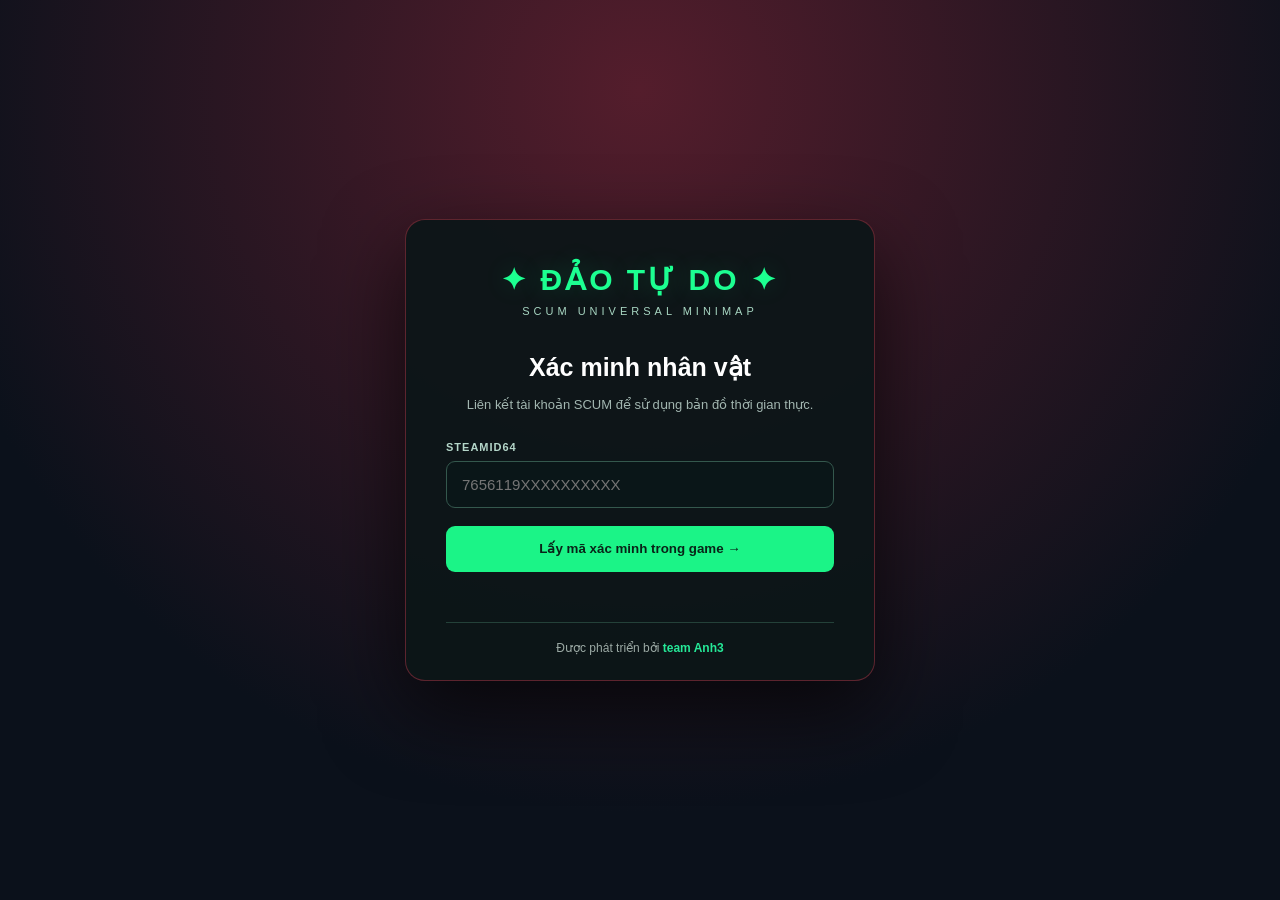
==== src/index.html @ c6894d57 "feat: initial DAO TU DO MiniMap V3" ====
<!DOCTYPE html>
<html lang="de">
<head>
  <meta charset="UTF-8">
  <meta name="viewport" content="width=device-width, initial-scale=1.0">
  <meta http-equiv="Cache-Control" content="no-store">
  <title>Đảo Tự Do — SCUM MiniMap</title>
  <link rel="icon" type="image/png" href="[data-uri]">
  <link rel="stylesheet" href="lib/leaflet.css">
  <link rel="stylesheet" href="lib/MarkerCluster.css">
  <link rel="stylesheet" href="lib/MarkerCluster.Default.css">
  <link rel="stylesheet" href="style.css">
  <link rel="stylesheet" href="dao-auth.css">
  <link rel="stylesheet" href="dao-v2.css">
  <link rel="stylesheet" href="td-dashboard.css">
<link rel="stylesheet" href="v3.css">
</head>
<body>
  <div id="daoAuth" class="dao-auth">
    <div class="dao-auth-card">
      <div class="dao-emblem">✦ ĐẢO TỰ DO ✦</div>
      <div class="dao-subtitle">SCUM UNIVERSAL MINIMAP</div>
      <h1>Xác minh nhân vật</h1>
      <p class="dao-description">Liên kết tài khoản SCUM để sử dụng bản đồ thời gian thực.</p>
      <form id="daoRequestForm">
        <label for="daoSteamId">STEAMID64</label>
        <input id="daoSteamId" inputmode="numeric" maxlength="17" autocomplete="off" placeholder="7656119XXXXXXXXXX" required>
        <button id="daoRequestBtn" type="submit">Lấy mã xác minh trong game →</button>
      </form>
      <form id="daoVerifyForm" hidden>
        <div class="dao-hud-hint">Mã 6 số đã được gửi lên HUD trong SCUM. Mã có hiệu lực 5 phút.</div>
        <label for="daoCode">MÃ XÁC MINH</label>
        <input id="daoCode" inputmode="numeric" maxlength="6" pattern="[0-9]{6}" autocomplete="one-time-code" placeholder="••••••" required>
        <button id="daoVerifyBtn" type="submit">Xác minh & mở MiniMap →</button>
        <button type="button" id="daoBackBtn" class="dao-secondary">Quay lại</button>
      </form>
      <p id="daoAuthMessage" class="dao-message" role="status" aria-live="polite"></p>
      <div class="dao-credit">Được phát triển bởi <strong>team Anh3</strong></div>
    </div>
  </div>
  <div id="sidebar">
    <div class="td-brand"><div class="td-brand-mark">◈</div><div><strong>ĐẢO TỰ DO</strong><small>SCUM COMMUNITY</small></div></div>
    <nav class="td-navigation" aria-label="Điều hướng chính">
      <button data-td-page="home">⌂ <span>Trang chủ</span></button>
      <button data-td-page="server">▤ <span>Thông tin server</span></button>
      <button data-td-page="minimap" class="active">▣ <span>MiniMap</span></button>
      <button data-td-page="waypoint">♧ <span>Waypoint</span></button>
      <button data-td-page="guide">▤ <span>Cẩm nang SCUM</span></button>
      <button data-td-page="settings">⚙ <span>Cài đặt chung</span></button>
    </nav>
    <div class="td-sidebar-spacer"></div>
    <button class="td-legacy-toggle" id="tdLegacyToggle">☷ Công cụ bản đồ nâng cao</button>
    <div id="tdLegacyControls">
    <div class="sidebar-title">
      <span class="brand">ĐẢO TỰ DO</span>
      <span id="versionBadge" class="version-badge">v0.7.8</span>
      <a id="updateLink" class="update-link" href="#" style="display:none" data-i18n="update.available">Update verfügbar</a>
    </div>

    <div class="status-row">
      <div id="status" data-i18n="status.ready">Bereit</div>
      <button id="toggleCoordsBtn" class="icon-btn active" title="X/Y Koordinaten anzeigen/ausblenden">XY</button>
    </div>
    <div class="scum-status-row">
      <div id="scumStatus" class="scum-status running">SCUM läuft</div>
      <button id="scumWindowPickerBtn" class="icon-btn" title="SCUM-Fenster manuell wählen (Debug)"><svg viewBox="0 0 24 24" width="12" height="12" fill="none" stroke="currentColor" stroke-width="2" stroke-linecap="round" stroke-linejoin="round"><rect x="3" y="3" width="18" height="18" rx="2" ry="2"/><line x1="3" y1="9" x2="21" y2="9"/></svg></button>
    </div>
    <div id="toast" class="toast"></div>

    <div class="section">
      <div class="section-header collapsible" id="livemapSectionHeader">
        <h3><svg class="collapse-chevron" viewBox="0 0 24 24" width="12" height="12" fill="none" stroke="currentColor" stroke-width="2" stroke-linecap="round" stroke-linejoin="round"><polyline points="6 9 12 15 18 9"/></svg><span class="section-title-icon"><svg viewBox="0 0 24 24" width="13" height="13" fill="none" stroke="currentColor" stroke-width="2" stroke-linecap="round" stroke-linejoin="round"><rect x="2" y="3" width="20" height="14" rx="2" ry="2"/><line x1="8" y1="21" x2="16" y2="21"/><line x1="12" y1="17" x2="12" y2="21"/></svg></span> <span data-i18n="sidebar.livemap">Live-Map / Overlay</span></h3>
      </div>
      <div id="livemapSectionBody">
      <div class="button-row">
        <button id="toggleLiveTracking" style="width:100%" data-i18n="live_tracking.start">Live-Tracking starten</button>
        <div id="trackingPauseState" class="tracking-state is-idle">Gestoppt · F8 startet</div>
      </div>
      <div class="button-row">
        <button id="openOverlay" data-i18n="overlay.open" data-i18n-title="overlay.open" title="Overlay öffnen">Overlay öffnen</button>
      </div>
      <div style="height:6px"></div>
      <div class="button-row overlay-actions">
        <button id="lockOverlay" class="unlocked" data-i18n-title="overlay.lock" title="Overlay sperren / Klick-durch"><svg viewBox="0 0 24 24" width="16" height="16" fill="none" stroke="currentColor" stroke-width="2" stroke-linecap="round" stroke-linejoin="round"><rect x="3" y="11" width="18" height="11" rx="2" ry="2"/><path d="M7 11V7a5 5 0 0 1 9.9-1"/></svg></button>
        <button id="closeOverlay" data-i18n-title="overlay.close" title="Overlay schließen"><svg viewBox="0 0 24 24" width="14" height="14" fill="none" stroke="currentColor" stroke-width="2" stroke-linecap="round" stroke-linejoin="round"><line x1="18" y1="6" x2="6" y2="18"/><line x1="6" y1="6" x2="18" y2="18"/></svg></button>
        <button id="resetOverlayPosition" data-i18n-title="overlay.reset_position" title="Overlay-Position zurücksetzen"><svg viewBox="0 0 24 24" width="14" height="14" fill="none" stroke="currentColor" stroke-width="2" stroke-linecap="round" stroke-linejoin="round"><polyline points="1 4 1 10 7 10"/><path d="M3.51 15a9 9 0 1 0 2.13-9.36L1 10"/></svg></button>
      </div>
      <div style="height:6px"></div>
      <label class="url-label" data-i18n="livemap.url_label">URL für OBS/Browser:</label>
      <div class="url-row">
        <input id="livemapUrl" type="text" value="" readonly>
        <button id="copyLivemapUrl" data-i18n-title="livemap.copy_url" title="URL kopieren"><svg viewBox="0 0 24 24" width="14" height="14" fill="none" stroke="currentColor" stroke-width="2" stroke-linecap="round" stroke-linejoin="round"><rect x="9" y="9" width="13" height="13" rx="2" ry="2"/><path d="M5 15H4a2 2 0 0 1-2-2V4a2 2 0 0 1 2-2h9a2 2 0 0 1 2 2v1"/></svg></button>
      </div>
      <div style="height:6px"></div>
      <div class="button-row">
        <button id="downloadHiresBtn" data-i18n-title="map.hires_tiles_title" title="Hochauflösende Karten-Tiles herunterladen"><svg id="hiresBtnIcon" viewBox="0 0 24 24" width="14" height="14" fill="none" stroke="currentColor" stroke-width="2" stroke-linecap="round" stroke-linejoin="round"><path d="M21 15v4a2 2 0 0 1-2 2H5a2 2 0 0 1-2-2v-4"/><polyline points="7 10 12 15 17 10"/><line x1="12" y1="15" x2="12" y2="3"/></svg> <span id="hiresBtnText" data-i18n="map.hires_tiles">Hi-Res Tiles</span></button>
      </div>
      <div id="hiresStatus" style="font-size:11px;color:#888;margin-top:4px"></div>
      <div id="hiresProgressBar" class="progress-bar" style="display:none">
        <div id="hiresProgressFill" class="progress-fill"></div>
      </div>
      </div>
    </div>

    <div class="section">
      <div class="section-header collapsible" id="routesSectionHeader">
        <h3><svg class="collapse-chevron" viewBox="0 0 24 24" width="12" height="12" fill="none" stroke="currentColor" stroke-width="2" stroke-linecap="round" stroke-linejoin="round"><polyline points="6 9 12 15 18 9"/></svg><span class="section-title-icon"><svg viewBox="0 0 24 24" width="13" height="13" fill="none" stroke="currentColor" stroke-width="2" stroke-linecap="round" stroke-linejoin="round"><circle cx="6" cy="19" r="3"/><circle cx="18" cy="5" r="3"/><path d="M9 19c6 0 3-14 9-14"/></svg></span> <span data-i18n="sidebar.routes">Routen</span></h3>
      </div>
      <div id="routesSectionBody">
        <div class="poi-add-buttons">
          <button id="addRouteBtn" data-i18n="routes.new" data-i18n-title="routes.new" title="Neue Route"><svg viewBox="0 0 24 24" width="14" height="14" fill="none" stroke="currentColor" stroke-width="2" stroke-linecap="round" stroke-linejoin="round"><line x1="12" y1="5" x2="12" y2="19"/><line x1="5" y1="12" x2="19" y2="12"/></svg> <span data-i18n="routes.new">Neue Route</span></button>
        </div>
        <div id="routeList"></div>
      </div>
    </div>

    <div class="section">
      <div class="section-header collapsible" id="poisSectionHeader">
        <h3><svg class="collapse-chevron" viewBox="0 0 24 24" width="12" height="12" fill="none" stroke="currentColor" stroke-width="2" stroke-linecap="round" stroke-linejoin="round"><polyline points="6 9 12 15 18 9"/></svg><span class="section-title-icon"><svg viewBox="0 0 24 24" width="13" height="13" fill="none" stroke="currentColor" stroke-width="2" stroke-linecap="round" stroke-linejoin="round"><path d="M21 10c0 7-9 13-9 13s-9-6-9-13a9 9 0 1 1 18 0z"/><circle cx="12" cy="10" r="3"/></svg></span> <span data-i18n="sidebar.pois">POIs</span></h3>
      </div>
      <div id="poisSectionBody">
      <div class="poi-filter-row">
        <input id="poiSearchInput" type="search" autocomplete="off" data-i18n-placeholder="poi.search_placeholder" placeholder="Name oder Kategorie suchen" title="POIs nach Name oder Kategorie filtern">
        <select id="poiCategoryFilter"><option value="" data-i18n="poi.all_categories">Alle Kategorien</option></select>
      </div>
      <div class="poi-add-buttons">
        <button id="addPoiFromLocation" data-i18n-title="poi.from_location_title" title="Aktuelle Position als POI"><svg viewBox="0 0 24 24" width="14" height="14" fill="none" stroke="currentColor" stroke-width="2" stroke-linecap="round" stroke-linejoin="round"><circle cx="12" cy="12" r="3"/><line x1="12" y1="2" x2="12" y2="6"/><line x1="12" y1="18" x2="12" y2="22"/><line x1="2" y1="12" x2="6" y2="12"/><line x1="18" y1="12" x2="22" y2="12"/></svg> <span data-i18n="poi.from_location">Position</span></button>
        <button id="addPoiFromClipboard" data-i18n-title="poi.import_title" title="POI aus Zwischenablage importieren"><svg viewBox="0 0 24 24" width="14" height="14" fill="none" stroke="currentColor" stroke-width="2" stroke-linecap="round" stroke-linejoin="round"><rect x="9" y="9" width="13" height="13" rx="2" ry="2"/><path d="M5 15H4a2 2 0 0 1-2-2V4a2 2 0 0 1 2-2h9a2 2 0 0 1 2 2v1"/></svg> <span data-i18n="poi.import">Import</span></button>
      </div>
      <p class="hint" data-i18n="poi.right_click_hint">Oder Rechtsklick auf die Karte.</p>
      <div id="poiList"></div>
      </div>
    </div>
    </div>
  </div>

  <div id="mapShell">
    <main id="tdDashboard" class="td-dashboard">
      <header class="td-header"><div class="td-header-title"><div class="td-shield">◈</div><div><div class="td-kicker">SCUM · MINIMAP</div><h1 id="tdPageTitle">Cấu hình MiniMap</h1><p>Bản đồ sinh tồn theo thời gian thực · Định vị · Waypoint · POI</p></div></div><div class="td-server"><span class="td-online">●</span> Server Đảo Tự Do <small>Đã kết nối Launcher</small></div></header>
      <div class="td-workspace" id="tdMinimapPage">
        <section class="td-primary">
          <div class="td-tabs"><button data-td-tab="display" class="active">▣ Hiển thị</button><button data-td-tab="features">⚙ Tính năng</button><button data-td-tab="pois">♧ Địa điểm (POI)</button><button data-td-tab="advanced">⚙ Nâng cao</button></div>
          <div class="td-tab-content" data-td-panel="display">
            <div class="td-card"><div class="td-card-head"><div><h2>▣ Tổng quan</h2><p>Bật MiniMap và tùy chỉnh cách hiển thị trong game.</p></div><label class="td-switch"><input id="tdEnabled" type="checkbox" checked><span></span><b>Bật MiniMap</b></label></div>
              <div class="td-sliders"><label>Kích thước <output id="tdSizeValue">260 px</output><input id="tdSize" type="range" min="200" max="600" step="10" value="260"></label><label>Độ trong suốt <output id="tdOpacityValue">92%</output><input id="tdOpacity" type="range" min="20" max="100" value="92"></label><label>Bán kính nhìn <output id="tdRadiusValue">600 m</output><input id="tdRadius" type="range" min="100" max="2000" step="50" value="600"></label></div>
            </div>
            <div class="td-card"><div class="td-card-head"><div><h2>◇ Hình dạng & hiển thị</h2><p>Tùy chỉnh giao diện phù hợp phong cách chơi.</p></div></div><div class="td-shapes"><button data-td-shape="circle" class="active"><i class="td-shape-circle"></i>Hình tròn</button><button data-td-shape="square"><i class="td-shape-square"></i>Hình vuông</button><button data-td-shape="rounded"><i class="td-shape-rounded"></i>Bo góc</button></div></div>
            <div class="td-card"><div class="td-card-head"><div><h2>♧ Hành vi trong game</h2><p>Tối ưu trải nghiệm, không cản trở thao tác.</p></div></div><div class="td-toggle-grid"><label><input id="tdClickThrough" type="checkbox" checked><span>Cho chuột xuyên qua MiniMap<small>Không chặn chuột khi chơi game</small></span></label><label><input id="tdRotate" type="checkbox"><span>Xoay theo hướng nhìn<small>Sử dụng yaw từ API SCUM</small></span></label><label><input id="tdAutoHide" type="checkbox" disabled><span>Tự ẩn khi mở kho đồ<small>Cần tín hiệu trạng thái UI từ SCUM</small></span></label><label><input id="tdGrid" type="checkbox" checked><span>Hiện lưới sector<small>Hiển thị khu vực bản đồ</small></span></label><label><input id="tdAlwaysTop" type="checkbox" checked disabled><span>Ghim trên cùng<small>Được bật ở cửa sổ overlay</small></span></label><label><input id="tdQuickInfo" type="checkbox" checked><span>Thông tin nhanh<small>Tọa độ và trạng thái vị trí</small></span></label></div></div>
          </div>
          <div class="td-tab-content" data-td-panel="features" hidden><div class="td-card"><h2>Tính năng khi chơi</h2><p>Chế độ an toàn mặc định là chuột đi xuyên qua MiniMap. Chọn “Cho phép kéo” để di chuyển overlay, sau đó khóa lại.</p><div class="td-action-row"><button id="tdUnlock">Cho phép kéo MiniMap</button><button id="tdLock" class="td-accent">Khóa chuột xuyên qua</button></div><p class="td-muted">Tự ẩn khi mở kho đồ chưa thể bật chính xác nếu game không cung cấp trạng thái menu. Dùng nút Ẩn/Hiện thủ công.</p><button id="tdToggleOverlay">Ẩn / Hiện overlay</button></div></div>
          <div class="td-tab-content" data-td-panel="pois" hidden><div class="td-card"><h2>Địa điểm & POI</h2><p>Dùng các nhóm POI đã có trong bản đồ gốc. Chọn “Mở bản đồ lớn” để lọc và đặt waypoint trên bản đồ.</p><button class="td-accent" data-td-action="map">Mở bản đồ & POI</button><p class="td-muted">Chưa nhập danh sách tên địa điểm mới: không tạo POI giả.</p></div></div>
          <div class="td-tab-content" data-td-panel="advanced" hidden><div class="td-card"><h2>Cấu hình nâng cao</h2><p>Điều chỉnh các thiết lập kỹ thuật của Launcher hiện có.</p><div class="td-action-row"><button id="tdOriginalSettings">Mở cài đặt gốc</button><button id="tdResetOverlay">Đặt lại vị trí overlay</button><button data-td-action="map">Mở bản đồ lớn</button></div><p class="td-muted">F8/F9/M trong bản thiết kế là gợi ý, không tự nhận là phím nóng đang hoạt động. Hãy thiết lập trong phần cài đặt gốc.</p></div></div>
        </section>
        <aside class="td-aside"><div class="td-card td-preview-card"><div class="td-preview" id="tdPreview"><div class="td-compass"><span>N</span><span>E</span><span>S</span><span>W</span><b id="tdPreviewArrow">➤</b></div></div><div class="td-preview-label">Xem trước MiniMap · ảnh nền SCUM</div></div><div class="td-card"><h2>⌨ Điều khiển nhanh</h2><div class="td-shortcut"><span>Mở bản đồ lớn</span><button data-td-action="map">Mở</button></div><div class="td-shortcut"><span>Bật MiniMap</span><button id="tdAsideOpen">Bật</button></div><div class="td-shortcut"><span>Khóa / mở khóa chuột</span><button id="tdAsideLock">Khóa</button></div><div class="td-shortcut"><span>Chỉnh phím nóng</span><button id="tdAsideSettings">Cài đặt</button></div></div><div class="td-action-row td-bottom-actions"><button class="td-accent" data-td-action="map">▣ Mở bản đồ lớn</button><button id="tdAsideWaypoint">♧ Waypoint</button></div></aside>
      </div>
      <section class="td-alt-page" id="tdAltPage" hidden><div class="td-card"><h2 id="tdAltHeading">Bản đồ</h2><p id="tdAltDescription"></p><button class="td-accent" data-td-action="map">Mở bản đồ lớn</button><button data-td-page="minimap">Quay lại MiniMap</button></div></section>
      <footer class="td-footer">ĐẢO TỰ DO · Phát triển bởi team Anh3 <span id="tdFeedback" role="status"></span></footer>
    </main>
    <div class="dao-topbar">
      <div><div class="dao-eyebrow">SCUM • MINIMAP / TACTICAL NAVIGATION</div><h1>Bản đồ & MiniMap</h1><p>Định vị thời gian thực · Waypoint · POI · Điều hướng</p></div>
      <div class="dao-top-actions"><span class="dao-live"><span class="dao-dot"></span> ĐẢO TỰ DO</span><button id="daoOpenSettings" type="button">⚙ Cấu hình</button><button id="daoOpenOverlay" type="button">◉ Mở MiniMap</button></div>
    </div>
    <div id="map"></div>
    <div id="mapControls">
      <button id="mapZoomOut" data-i18n-title="map.zoom.out" title="Herauszoomen"><svg viewBox="0 0 24 24" width="14" height="14" fill="none" stroke="currentColor" stroke-width="2" stroke-linecap="round" stroke-linejoin="round"><line x1="5" y1="12" x2="19" y2="12"/></svg></button>
      <span id="mapZoomLabel">100%</span>
      <button id="mapZoomIn" data-i18n-title="map.zoom.in" title="Hineinzoomen">+</button>
      <button id="mapFollowBtn" data-i18n-title="map.follow" title="Aktueller Position folgen"><svg viewBox="0 0 24 24" width="14" height="14" fill="none" stroke="currentColor" stroke-width="2" stroke-linecap="round" stroke-linejoin="round"><circle cx="12" cy="12" r="3"/><circle cx="12" cy="12" r="7" stroke-dasharray="2,3"/></svg></button>
      <button id="mapCenterBtn" data-i18n-title="map.center" title="Auf aktuelle Position zentrieren"><svg viewBox="0 0 24 24" width="14" height="14" fill="none" stroke="currentColor" stroke-width="2" stroke-linecap="round" stroke-linejoin="round"><circle cx="12" cy="12" r="3"/><line x1="12" y1="2" x2="12" y2="6"/><line x1="12" y1="18" x2="12" y2="22"/><line x1="2" y1="12" x2="6" y2="12"/><line x1="18" y1="12" x2="22" y2="12"/></svg></button>
      <button id="mapFitBtn" data-i18n-title="map.fit" title="Gesamte Karte anzeigen"><svg viewBox="0 0 24 24" width="14" height="14" fill="none" stroke="currentColor" stroke-width="2" stroke-linecap="round" stroke-linejoin="round"><polyline points="4 14 4 20 10 20"/><polyline points="20 10 20 4 14 4"/><line x1="14" y1="10" x2="21" y2="3"/><line x1="3" y1="21" x2="10" y2="14"/></svg></button>
      <button id="mapClusterToggle" data-i18n-title="map.cluster" title="POI-Clustering an/aus"><svg viewBox="0 0 24 24" width="14" height="14" fill="none" stroke="currentColor" stroke-width="2" stroke-linecap="round" stroke-linejoin="round"><circle cx="12" cy="12" r="3"/><circle cx="5" cy="5" r="2"/><circle cx="19" cy="5" r="2"/><circle cx="5" cy="19" r="2"/><circle cx="19" cy="19" r="2"/></svg></button>
      <button id="mapMeasureBtn" data-i18n-title="map.measure" title="Messmodus an/aus">M</button>
      <button id="mapNavBtn" data-i18n-title="map.navigation" title="Navigation an/aus">N</button>
      <button id="mapRouteBtn" data-i18n-title="map.route_mode" title="Routenmodus an/aus">R</button>
    </div>

    <div id="navPanel" class="nav-panel">
      <h3 data-i18n="nav.title">Navigation</h3>
      <div class="nav-mode-tabs">
        <button id="navModeRoute" class="active" data-i18n="nav.tab.route">Route</button>
        <button id="navModeNav" data-i18n="nav.tab.navigation">Navigation</button>
      </div>
      <div class="nav-row" id="navStartRow"><label data-i18n="nav.start">Start</label><span id="navStart">– Rechtsklick setzen</span></div>
      <div class="nav-row"><label data-i18n="nav.end">Ziel</label><span id="navEnd">– Rechtsklick setzen</span></div>
      <div class="nav-btns">
        <button id="navCalcBtn" class="primary" data-i18n="nav.calculate">Route berechnen</button>
        <button id="navClearBtn" class="danger" data-i18n="nav.clear">Löschen</button>
      </div>
      <div class="nav-btns" style="margin-top:4px">
        <button id="navFollowBtn" class="follow-btn" style="grid-column:1/3" data-i18n="nav.follow">Follow: Spieler-Tracking</button>
      </div>
      <div class="nav-info" id="navInfo"></div>
      <div class="nav-progress" id="navProgress"></div>
    </div>

    <button id="settingsToggle" class="settings-toggle" data-i18n-title="settings.title" title="Einstellungen"><svg viewBox="0 0 24 24" width="16" height="16" fill="none" stroke="currentColor" stroke-width="2" stroke-linecap="round" stroke-linejoin="round"><circle cx="12" cy="12" r="3"></circle><path d="M19.4 15a1.65 1.65 0 0 0 .33 1.82l.06.06a2 2 0 0 1 0 2.83 2 2 0 0 1-2.83 0l-.06-.06a1.65 1.65 0 0 0-1.82-.33 1.65 1.65 0 0 0-1 1.51V21a2 2 0 0 1-2 2 2 2 0 0 1-2-2v-.09A1.65 1.65 0 0 0 9 19.4a1.65 1.65 0 0 0-1.82.33l-.06.06a2 2 0 0 1-2.83 0 2 2 0 0 1 0-2.83l.06-.06a1.65 1.65 0 0 0 .33-1.82 1.65 1.65 0 0 0-1.51-1H3a2 2 0 0 1-2-2 2 2 0 0 1 2-2h.09A1.65 1.65 0 0 0 4.6 9a1.65 1.65 0 0 0-.33-1.82l-.06-.06a2 2 0 0 1 0-2.83 2 2 0 0 1 2.83 0l.06.06a1.65 1.65 0 0 0 1.82.33H9a1.65 1.65 0 0 0 1-1.51V3a2 2 0 0 1 2-2 2 2 0 0 1 2 2v.09a1.65 1.65 0 0 0 1 1.51 1.65 1.65 0 0 0 1.82-.33l.06-.06a2 2 0 0 1 2.83 0 2 2 0 0 1 0 2.83l-.06.06a1.65 1.65 0 0 0-.33 1.82V9a1.65 1.65 0 0 0 1.51 1H21a2 2 0 0 1 2 2 2 2 0 0 1-2 2h-.09a1.65 1.65 0 0 0-1.51 1z"></path></svg></button>

    <div id="settingsPanel" class="settings-panel">
      <div class="settings-header">
        <h3 data-i18n="settings.title">Einstellungen</h3>
        <button id="settingsClose" class="icon-btn" data-i18n-title="settings.close" title="Schließen">X</button>
      </div>
      <div class="settings-body">
        <div class="settings-section">
          <h4 data-i18n="settings.section.tracking">Tracking</h4>
          <label class="settings-label" data-i18n-title="settings.tracking_interval">
            <span data-i18n="settings.tracking_interval">Update-Intervall (Sekunden)</span>
            <input id="settingsTrackingInterval" type="number" min="1" max="300" value="10">
          </label>
          <label class="settings-label check"><input id="settingsAutoStartTracking" type="checkbox"> <span data-i18n="settings.auto_start_tracking">Live-Tracking beim Start automatisch starten</span></label>
        </div>
        <div class="settings-section">
          <h4 data-i18n="settings.section.overlay">Overlay</h4>
          <label class="settings-label check"><input id="settingsAutoOpenOverlay" type="checkbox"> <span data-i18n="settings.auto_open_overlay">Overlay beim Start automatisch öffnen</span></label>
          <label class="settings-label check"><input id="settingsAutoLockOverlay" type="checkbox"> <span data-i18n="settings.auto_lock_overlay">Overlay automatisch sperren (Klick-durch)</span></label>
        </div>
        <div class="settings-section">
          <h4 data-i18n="settings.section.navigation">Navigation</h4>
          <label class="settings-label" data-i18n-title="settings.route_color">
            <span data-i18n="settings.route_color">Routen-Farbe</span>
            <div class="color-input-row">
              <input id="settingsNavRouteColor" type="color" value="#00ffcc" data-default="#00ffcc" style="flex:1; height:32px; background:#222; border:1px solid #444; border-radius:4px; cursor:pointer;">
              <button id="settingsResetNavRouteColor" type="button" class="reset-color-btn" data-i18n-title="settings.reset_color" title="Zurücksetzen">↺</button>
            </div>
          </label>
        </div>
        <div class="settings-section">
          <h4 data-i18n="settings.section.poi">Auto-POI</h4>
          <p class="settings-hint" data-i18n="settings.auto_poi_hint">Der Auto-POI-Hotkey macht automatisch einen Screenshot, setzt einen POI an deiner aktuellen Position und speichert ihn. Hier legst du Kategorie, Namenspräfix und Farbe fest.</p>
          <div class="settings-row">
            <label class="settings-label" data-i18n="settings.poi_hotkey">POI-Hotkey</label>
            <div class="hotkey-input-row">
              <input id="settingsPoiHotkey" type="text" readonly value="F9">
              <button id="settingsRecordPoiHotkey" type="button" data-i18n="settings.record_hotkey">Aufzeichnen</button>
            </div>
          </div>
          <label class="settings-label check"><input id="settingsAutoPoiUseSector" type="checkbox" checked> <span data-i18n="settings.auto_poi_use_sector">Sektorkategorie verwenden</span></label>
          <label class="settings-label" data-i18n-title="settings.auto_poi_category">
            <span data-i18n="settings.auto_poi_category">Eigene Kategorie</span>
            <input id="settingsAutoPoiCategory" type="text" data-i18n-placeholder="settings.auto_poi_category_placeholder" placeholder="z. B. Auto-POI" style="width:100%; margin-top:6px;">
          </label>
          <label class="settings-label" data-i18n-title="settings.auto_poi_prefix">
            <span data-i18n="settings.auto_poi_prefix">Namenspräfix</span>
            <input id="settingsAutoPoiPrefix" type="text" value="POI" style="width:100%; margin-top:6px;">
          </label>
          <label class="settings-label" data-i18n-title="settings.auto_poi_color">
            <span data-i18n="settings.auto_poi_color">Auto-POI-Farbe</span>
            <div class="color-input-row">
              <input id="settingsAutoPoiColor" type="color" value="#ff8800" data-default="#ff8800" style="flex:1; height:32px; background:#222; border:1px solid #444; border-radius:4px; cursor:pointer;">
              <button id="settingsResetAutoPoiColor" type="button" class="reset-color-btn" data-i18n-title="settings.reset_color" title="Zurücksetzen">↺</button>
            </div>
          </label>
        </div>
        <div class="settings-section">
          <h4 data-i18n="settings.section.hotkeys">Hotkeys</h4>
          <div class="settings-row">
            <label class="settings-label" data-i18n="settings.pause_hotkey">Pause-Hotkey</label>
            <div class="hotkey-input-row">
              <input id="settingsPauseHotkey" type="text" readonly value="F8">
              <button id="settingsRecordPauseHotkey" type="button" data-i18n="settings.record_hotkey">Aufzeichnen</button>
            </div>
            <p class="settings-hint" data-i18n="settings.pause_hotkey_hint">Pausiert und setzt das Live-Tracking fort. Während der Pause geht kein Strg+C an SCUM, die Route bleibt erhalten. Standard: F8.</p>
          </div>
          <div class="settings-row">
            <label class="settings-label" data-i18n="settings.bigmap_hotkey">Bigmap-Hotkey</label>
            <div class="hotkey-input-row">
              <input id="settingsBigmapHotkey" type="text" readonly value="AltGr+M">
              <button id="settingsRecordBigmapHotkey" type="button" data-i18n="settings.record_hotkey">Aufzeichnen</button>
            </div>
          </div>
        </div>
        <div class="settings-section">
          <h4 data-i18n="settings.section.language">Sprache</h4>
          <label class="settings-label" data-i18n-title="settings.language">
            <span data-i18n="settings.language">Anzeigesprache</span>
            <select id="settingsLanguage" style="width:100%; margin-top:6px; padding:6px; background:#222; border:1px solid #444; border-radius:4px; color:#e2e2e2;">
            </select>
          </label>
          <button id="languagePacksBtn" type="button" style="width:100%; margin-top:8px" data-i18n="language_packs.manage">Weitere Sprachpakete</button>
        </div>
        <div class="settings-section">
          <h4 data-i18n="settings.section.backup">Backup</h4>
          <p class="settings-hint" data-i18n="settings.backup_hint">Routen, POIs und Einstellungen jeweils einzeln als Datei sichern oder aus einer Backup-Datei wiederherstellen. Zusätzlich legt die App beim Start und spätestens alle 10 Minuten nach Änderungen automatisch eine Kopie von scum_walker_data.json an und behält die letzten 5 Stände.</p>
          <div class="settings-row backup-row-pois">
            <div class="backup-line">
              <span class="backup-label" data-i18n="settings.backup.routes">Routen</span>
              <select id="backupRouteSelect" data-i18n-title="settings.backup.select_route" title="Route für den Export wählen"><option value="" data-i18n="settings.backup.all_routes">Alle Routen</option></select>
            </div>
            <div class="backup-line">
              <span class="backup-label"></span>
              <div class="backup-buttons">
                <button id="backupExportRoutes" type="button" data-i18n="settings.backup.export" data-i18n-title="settings.backup.export_routes" title="Routen exportieren">Exportieren</button>
                <button id="backupImportRoutes" type="button" data-i18n="settings.backup.import" data-i18n-title="settings.backup.import_routes" title="Routen importieren">Importieren</button>
              </div>
            </div>
          </div>
          <div class="settings-row backup-row-pois">
            <div class="backup-line">
              <span class="backup-label" data-i18n="settings.backup.pois">POIs</span>
              <select id="backupPoiCategorySelect" data-i18n-title="settings.backup.select_category" title="Kategorie für den Export wählen"><option value="" data-i18n="settings.backup.all_categories">Alle Kategorien</option></select>
            </div>
            <div class="backup-line">
              <span class="backup-label"></span>
              <label class="backup-checkbox" data-i18n-title="settings.backup.with_images_title" title="POI-Screenshots mit exportieren (ZIP-Datei)">
                <input type="checkbox" id="backupPoiIncludeImages">
                <span data-i18n="settings.backup.with_images">mit Bildern</span>
              </label>
            </div>
            <div class="backup-line">
              <span class="backup-label"></span>
              <div class="backup-buttons">
                <button id="backupExportPois" type="button" data-i18n="settings.backup.export" data-i18n-title="settings.backup.export_pois" title="POIs (ggf. nur gewählte Kategorie) exportieren">Exportieren</button>
                <button id="backupImportPois" type="button" data-i18n="settings.backup.import" data-i18n-title="settings.backup.import_pois" title="POIs importieren (JSON oder ZIP)">Importieren</button>
              </div>
            </div>
          </div>
          <div class="settings-row backup-row">
            <span class="backup-label" data-i18n="settings.backup.settings">Einstellungen</span>
            <div class="backup-buttons">
              <button id="backupExportSettings" type="button" data-i18n="settings.backup.export" data-i18n-title="settings.backup.export_settings" title="Einstellungen exportieren">Exportieren</button>
              <button id="backupImportSettings" type="button" data-i18n="settings.backup.import" data-i18n-title="settings.backup.import_settings" title="Einstellungen importieren">Importieren</button>
            </div>
          </div>
          <div class="settings-row backup-row-pois">
            <div class="backup-line">
              <span class="backup-label" data-i18n="settings.backup.app">App Backup</span>
              <label class="backup-checkbox" data-i18n-title="settings.backup.with_poi_images_title" title="POI-Screenshots mit ins Backup packen (größere Datei)">
                <input type="checkbox" id="backupAppIncludeImages">
                <span data-i18n="settings.backup.with_poi_images">mit POI-Bildern</span>
              </label>
            </div>
            <div class="backup-line">
              <span class="backup-label"></span>
              <div class="backup-buttons">
                <button id="backupExportApp" type="button" data-i18n="settings.backup.export" data-i18n-title="settings.backup.export_app" title="Komplettes App-Backup als ZIP exportieren">Exportieren</button>
                <button id="backupImportApp" type="button" data-i18n="settings.backup.import" data-i18n-title="settings.backup.import_app" title="App-Backup aus ZIP importieren (ersetzt alle Daten)">Importieren</button>
              </div>
            </div>
          </div>
          <div id="backupStatus" style="color:#888; font-size:12px; margin-top:6px;"></div>
        </div>
        <div class="settings-actions">
          <button id="settingsSave" class="primary" data-i18n="settings.save">Speichern</button>
          <span id="settingsSaveStatus" style="color:#888; font-size:12px; margin-left:8px;"></span>
        </div>
      </div>
    </div>

    <div id="languagePacksDialog" class="dialog">
      <div class="dialog-content language-packs-content">
        <div class="language-packs-header">
          <h3 data-i18n="language_packs.title">Sprachpakete</h3>
          <button id="languagePacksClose" class="language-packs-close" type="button" data-i18n-title="settings.close" title="Schließen"><svg viewBox="0 0 24 24" width="16" height="16" fill="none" stroke="currentColor" stroke-width="2" stroke-linecap="round"><line x1="5" y1="5" x2="19" y2="19"/><line x1="19" y1="5" x2="5" y2="19"/></svg></button>
        </div>
        <p class="language-packs-hint" data-i18n="language_packs.hint">Zusätzliche Sprachen herunterladen oder aktualisieren.</p>
        <div id="languagePacksList" class="language-packs-list"></div>
        <div id="languagePacksStatus" class="language-packs-status"></div>
      </div>
    </div>

    <div id="poiDialog" class="dialog">
      <div class="dialog-content">
        <h3 id="poiDialogTitle">POI hinzufügen</h3>
        <input type="text" id="poiLabel" data-i18n-placeholder="poi.name_placeholder" placeholder="Name" maxlength="64">
        <label for="poiCategorySelect" class="dialog-label" data-i18n="poi.category">Kategorie</label>
        <select id="poiCategorySelect"></select>
        <input type="text" id="poiCategoryInput" data-i18n-placeholder="poi.new_category_placeholder" placeholder="Neue Kategorie" style="display:none" maxlength="32">
        <div class="custom-color-row">
          <input type="color" id="poiColorPicker" value="#ff44d3">
        </div>
        <div id="poiColors" class="color-grid"></div>
        <div class="dialog-actions">
          <button id="poiCancel" data-i18n="poi.cancel">Abbrechen</button>
          <button id="poiSave" data-i18n="poi.save">Speichern</button>
        </div>
      </div>
    </div>
  </div>

  <div id="routeDialog" class="dialog">
    <div class="dialog-content">
      <h3>Neue Route</h3>
      <input type="text" id="routeNameInput" placeholder="Name der Route" maxlength="64">
      <div class="custom-color-row">
        <input type="color" id="routeColorPicker" value="#00ffcc">
      </div>
      <div id="routeColors" class="color-grid"></div>
      <div class="dialog-actions">
        <button id="routeCancel">Abbrechen</button>
        <button id="routeSave">Erstellen</button>
      </div>
    </div>
  </div>

  <div id="clipboardDialog" class="dialog">
    <div class="dialog-content">
      <h3>POI Import</h3>
      <p class="hint" style="margin-bottom:8px;">POI JSON, Marker-Array oder SCUM-Koordinaten einfügen:</p>
      <textarea id="clipboardInput" rows="6" placeholder='{"label":"Bunker","x":123456,"y":-789012,"color":"#ff44d3","category":"Bunker"}' style="width:100%;background:#1a1a1a;color:#ddd;border:1px solid #444;border-radius:4px;padding:8px;font-size:12px;font-family:monospace;resize:vertical;"></textarea>
      <div class="dialog-actions">
        <button id="clipboardPasteBtn" title="Inhalt aus Zwischenablage einfügen"><svg viewBox="0 0 24 24" width="14" height="14" fill="none" stroke="currentColor" stroke-width="2" stroke-linecap="round" stroke-linejoin="round"><rect x="9" y="9" width="13" height="13" rx="2" ry="2"/><path d="M5 15H4a2 2 0 0 1-2-2V4a2 2 0 0 1 2-2h9a2 2 0 0 1 2 2v1"/></svg> Einfügen</button>
        <button id="clipboardCancel">Abbrechen</button>
        <button id="clipboardParse">Importieren</button>
      </div>
    </div>
  </div>

  <div id="scumWindowPickerDialog" class="dialog">
    <div class="dialog-content">
      <h3>SCUM-Fenster manuell wählen</h3>
      <p class="hint" style="margin-bottom:8px;">Falls SCUM nicht automatisch erkannt wird, hier das richtige Fenster/Prozess auswählen.</p>
      <div id="scumWindowList" class="window-picker-list"></div>
      <div class="dialog-actions">
        <button id="scumWindowPickerAuto">Automatisch erkennen</button>
        <button id="scumWindowPickerClose">Schließen</button>
      </div>
    </div>
  </div>

  <div id="imageDialog" class="dialog">
    <div class="dialog-content image-dialog-content">
      <h3 id="imageDialogTitle">POI Bild</h3>
      <img id="imageDialogImg" alt="POI Bild">
      <div class="dialog-actions">
        <button id="imageDialogClose"><svg viewBox="0 0 24 24" width="14" height="14" fill="none" stroke="currentColor" stroke-width="2" stroke-linecap="round" stroke-linejoin="round"><line x1="18" y1="6" x2="6" y2="18"/><line x1="6" y1="6" x2="18" y2="18"/></svg></button>
      </div>
    </div>
  </div>

  <script src="lib/leaflet.js"></script>
  <script src="lib/leaflet.markercluster.js"></script>
  <script src="i18n/i18n.js?v=4"></script>
  <script src="navigation.js?v=1"></script>
  <script src="app.js?v=5"></script>
  <script src="dao-auth.js?v=1"></script>
  <script src="td-dashboard.js?v=1"></script>
<script src="v3.js?v=3"></script>
<script>
window.addEventListener('DOMContentLoaded', () => {
 document.getElementById('daoOpenSettings')?.addEventListener('click', () => document.getElementById('settingsToggle')?.click());
 document.getElementById('daoOpenOverlay')?.addEventListener('click', () => document.getElementById('openOverlay')?.click());
});
</script>
</body>
</html>
---- src/lib/leaflet.css ----
/* required styles */

.leaflet-pane,
.leaflet-tile,
.leaflet-marker-icon,
.leaflet-marker-shadow,
.leaflet-tile-container,
.leaflet-pane > svg,
.leaflet-pane > canvas,
.leaflet-zoom-box,
.leaflet-image-layer,
.leaflet-layer {
	position: absolute;
	left: 0;
	top: 0;
	}
.leaflet-container {
	overflow: hidden;
	}
.leaflet-tile,
.leaflet-marker-icon,
.leaflet-marker-shadow {
	-webkit-user-select: none;
	   -moz-user-select: none;
	        user-select: none;
	  -webkit-user-drag: none;
	}
/* Prevents IE11 from highlighting tiles in blue */
.leaflet-tile::selection {
	background: transparent;
}
/* Safari renders non-retina tile on retina better with this, but Chrome is worse */
.leaflet-safari .leaflet-tile {
	image-rendering: -webkit-optimize-contrast;
	}
/* hack that prevents hw layers "stretching" when loading new tiles */
.leaflet-safari .leaflet-tile-container {
	width: 1600px;
	height: 1600px;
	-webkit-transform-origin: 0 0;
	}
.leaflet-marker-icon,
.leaflet-marker-shadow {
	display: block;
	}
/* .leaflet-container svg: reset svg max-width decleration shipped in Joomla! (joomla.org) 3.x */
/* .leaflet-container img: map is broken in FF if you have max-width: 100% on tiles */
.leaflet-container .leaflet-overlay-pane svg {
	max-width: none !important;
	max-height: none !important;
	}
.leaflet-container .leaflet-marker-pane img,
.leaflet-container .leaflet-shadow-pane img,
.leaflet-container .leaflet-tile-pane img,
.leaflet-container img.leaflet-image-layer,
.leaflet-container .leaflet-tile {
	max-width: none !important;
	max-height: none !important;
	width: auto;
	padding: 0;
	}

.leaflet-container img.leaflet-tile {
	/* See: https://bugs.chromium.org/p/chromium/issues/detail?id=600120 */
	mix-blend-mode: plus-lighter;
}

.leaflet-container.leaflet-touch-zoom {
	-ms-touch-action: pan-x pan-y;
	touch-action: pan-x pan-y;
	}
.leaflet-container.leaflet-touch-drag {
	-ms-touch-action: pinch-zoom;
	/* Fallback for FF which doesn't support pinch-zoom */
	touch-action: none;
	touch-action: pinch-zoom;
}
.leaflet-container.leaflet-touch-drag.leaflet-touch-zoom {
	-ms-touch-action: none;
	touch-action: none;
}
.leaflet-container {
	-webkit-tap-highlight-color: transparent;
}
.leaflet-container a {
	-webkit-tap-highlight-color: rgba(51, 181, 229, 0.4);
}
.leaflet-tile {
	filter: inherit;
	visibility: hidden;
	}
.leaflet-tile-loaded {
	visibility: inherit;
	}
.leaflet-zoom-box {
	width: 0;
	height: 0;
	-moz-box-sizing: border-box;
	     box-sizing: border-box;
	z-index: 800;
	}
/* workaround for https://bugzilla.mozilla.org/show_bug.cgi?id=888319 */
.leaflet-overlay-pane svg {
	-moz-user-select: none;
	}

.leaflet-pane         { z-index: 400; }

.leaflet-tile-pane    { z-index: 200; }
.leaflet-overlay-pane { z-index: 400; }
.leaflet-shadow-pane  { z-index: 500; }
.leaflet-marker-pane  { z-index: 600; }
.leaflet-tooltip-pane   { z-index: 650; }
.leaflet-popup-pane   { z-index: 700; }

.leaflet-map-pane canvas { z-index: 100; }
.leaflet-map-pane svg    { z-index: 200; }

.leaflet-vml-shape {
	width: 1px;
	height: 1px;
	}
.lvml {
	behavior: url(#default#VML);
	display: inline-block;
	position: absolute;
	}


/* control positioning */

.leaflet-control {
	position: relative;
	z-index: 800;
	pointer-events: visiblePainted; /* IE 9-10 doesn't have auto */
	pointer-events: auto;
	}
.leaflet-top,
.leaflet-bottom {
	position: absolute;
	z-index: 1000;
	pointer-events: none;
	}
.leaflet-top {
	top: 0;
	}
.leaflet-right {
	right: 0;
	}
.leaflet-bottom {
	bottom: 0;
	}
.leaflet-left {
	left: 0;
	}
.leaflet-control {
	float: left;
	clear: both;
	}
.leaflet-right .leaflet-control {
	float: right;
	}
.leaflet-top .leaflet-control {
	margin-top: 10px;
	}
.leaflet-bottom .leaflet-control {
	margin-bottom: 10px;
	}
.leaflet-left .leaflet-control {
	margin-left: 10px;
	}
.leaflet-right .leaflet-control {
	margin-right: 10px;
	}


/* zoom and fade animations */

.leaflet-fade-anim .leaflet-popup {
	opacity: 0;
	-webkit-transition: opacity 0.2s linear;
	   -moz-transition: opacity 0.2s linear;
	        transition: opacity 0.2s linear;
	}
.leaflet-fade-anim .leaflet-map-pane .leaflet-popup {
	opacity: 1;
	}
.leaflet-zoom-animated {
	-webkit-transform-origin: 0 0;
	    -ms-transform-origin: 0 0;
	        transform-origin: 0 0;
	}
svg.leaflet-zoom-animated {
	will-change: transform;
}

.leaflet-zoom-anim .leaflet-zoom-animated {
	-webkit-transition: -webkit-transform 0.25s cubic-bezier(0,0,0.25,1);
	   -moz-transition:    -moz-transform 0.25s cubic-bezier(0,0,0.25,1);
	        transition:         transform 0.25s cubic-bezier(0,0,0.25,1);
	}
.leaflet-zoom-anim .leaflet-tile,
.leaflet-pan-anim .leaflet-tile {
	-webkit-transition: none;
	   -moz-transition: none;
	        transition: none;
	}

.leaflet-zoom-anim .leaflet-zoom-hide {
	visibility: hidden;
	}


/* cursors */

.leaflet-interactive {
	cursor: pointer;
	}
.leaflet-grab {
	cursor: -webkit-grab;
	cursor:    -moz-grab;
	cursor:         grab;
	}
.leaflet-crosshair,
.leaflet-crosshair .leaflet-interactive {
	cursor: crosshair;
	}
.leaflet-popup-pane,
.leaflet-control {
	cursor: auto;
	}
.leaflet-dragging .leaflet-grab,
.leaflet-dragging .leaflet-grab .leaflet-interactive,
.leaflet-dragging .leaflet-marker-draggable {
	cursor: move;
	cursor: -webkit-grabbing;
	cursor:    -moz-grabbing;
	cursor:         grabbing;
	}

/* marker & overlays interactivity */
.leaflet-marker-icon,
.leaflet-marker-shadow,
.leaflet-image-layer,
.leaflet-pane > svg path,
.leaflet-tile-container {
	pointer-events: none;
	}

.leaflet-marker-icon.leaflet-interactive,
.leaflet-image-layer.leaflet-interactive,
.leaflet-pane > svg path.leaflet-interactive,
svg.leaflet-image-layer.leaflet-interactive path {
	pointer-events: visiblePainted; /* IE 9-10 doesn't have auto */
	pointer-events: auto;
	}

/* visual tweaks */

.leaflet-container {
	background: #ddd;
	outline-offset: 1px;
	}
.leaflet-container a {
	color: #0078A8;
	}
.leaflet-zoom-box {
	border: 2px dotted #38f;
	background: rgba(255,255,255,0.5);
	}


/* general typography */
.leaflet-container {
	font-family: "Helvetica Neue", Arial, Helvetica, sans-serif;
	font-size: 12px;
	font-size: 0.75rem;
	line-height: 1.5;
	}


/* general toolbar styles */

.leaflet-bar {
	box-shadow: 0 1px 5px rgba(0,0,0,0.65);
	border-radius: 4px;
	}
.leaflet-bar a {
	background-color: #fff;
	border-bottom: 1px solid #ccc;
	width: 26px;
	height: 26px;
	line-height: 26px;
	display: block;
	text-align: center;
	text-decoration: none;
	color: black;
	}
.leaflet-bar a,
.leaflet-control-layers-toggle {
	background-position: 50% 50%;
	background-repeat: no-repeat;
	display: block;
	}
.leaflet-bar a:hover,
.leaflet-bar a:focus {
	background-color: #f4f4f4;
	}
.leaflet-bar a:first-child {
	border-top-left-radius: 4px;
	border-top-right-radius: 4px;
	}
.leaflet-bar a:last-child {
	border-bottom-left-radius: 4px;
	border-bottom-right-radius: 4px;
	border-bottom: none;
	}
.leaflet-bar a.leaflet-disabled {
	cursor: default;
	background-color: #f4f4f4;
	color: #bbb;
	}

.leaflet-touch .leaflet-bar a {
	width: 30px;
	height: 30px;
	line-height: 30px;
	}
.leaflet-touch .leaflet-bar a:first-child {
	border-top-left-radius: 2px;
	border-top-right-radius: 2px;
	}
.leaflet-touch .leaflet-bar a:last-child {
	border-bottom-left-radius: 2px;
	border-bottom-right-radius: 2px;
	}

/* zoom control */

.leaflet-control-zoom-in,
.leaflet-control-zoom-out {
	font: bold 18px 'Lucida Console', Monaco, monospace;
	text-indent: 1px;
	}

.leaflet-touch .leaflet-control-zoom-in, .leaflet-touch .leaflet-control-zoom-out  {
	font-size: 22px;
	}


/* layers control */

.leaflet-control-layers {
	box-shadow: 0 1px 5px rgba(0,0,0,0.4);
	background: #fff;
	border-radius: 5px;
	}
.leaflet-control-layers-toggle {
	background-image: url(images/layers.png);
	width: 36px;
	height: 36px;
	}
.leaflet-retina .leaflet-control-layers-toggle {
	background-image: url(images/layers-2x.png);
	background-size: 26px 26px;
	}
.leaflet-touch .leaflet-control-layers-toggle {
	width: 44px;
	height: 44px;
	}
.leaflet-control-layers .leaflet-control-layers-list,
.leaflet-control-layers-expanded .leaflet-control-layers-toggle {
	display: none;
	}
.leaflet-control-layers-expanded .leaflet-control-layers-list {
	display: block;
	position: relative;
	}
.leaflet-control-layers-expanded {
	padding: 6px 10px 6px 6px;
	color: #333;
	background: #fff;
	}
.leaflet-control-layers-scrollbar {
	overflow-y: scroll;
	overflow-x: hidden;
	padding-right: 5px;
	}
.leaflet-control-layers-selector {
	margin-top: 2px;
	position: relative;
	top: 1px;
	}
.leaflet-control-layers label {
	display: block;
	font-size: 13px;
	font-size: 1.08333em;
	}
.leaflet-control-layers-separator {
	height: 0;
	border-top: 1px solid #ddd;
	margin: 5px -10px 5px -6px;
	}

/* Default icon URLs */
.leaflet-default-icon-path { /* used only in path-guessing heuristic, see L.Icon.Default */
	background-image: url(images/marker-icon.png);
	}


/* attribution and scale controls */

.leaflet-container .leaflet-control-attribution {
	background: #fff;
	background: rgba(255, 255, 255, 0.8);
	margin: 0;
	}
.leaflet-control-attribution,
.leaflet-control-scale-line {
	padding: 0 5px;
	color: #333;
	line-height: 1.4;
	}
.leaflet-control-attribution a {
	text-decoration: none;
	}
.leaflet-control-attribution a:hover,
.leaflet-control-attribution a:focus {
	text-decoration: underline;
	}
.leaflet-attribution-flag {
	display: inline !important;
	vertical-align: baseline !important;
	width: 1em;
	height: 0.6669em;
	}
.leaflet-left .leaflet-control-scale {
	margin-left: 5px;
	}
.leaflet-bottom .leaflet-control-scale {
	margin-bottom: 5px;
	}
.leaflet-control-scale-line {
	border: 2px solid #777;
	border-top: none;
	line-height: 1.1;
	padding: 2px 5px 1px;
	white-space: nowrap;
	-moz-box-sizing: border-box;
	     box-sizing: border-box;
	background: rgba(255, 255, 255, 0.8);
	text-shadow: 1px 1px #fff;
	}
.leaflet-control-scale-line:not(:first-child) {
	border-top: 2px solid #777;
	border-bottom: none;
	margin-top: -2px;
	}
.leaflet-control-scale-line:not(:first-child):not(:last-child) {
	border-bottom: 2px solid #777;
	}

.leaflet-touch .leaflet-control-attribution,
.leaflet-touch .leaflet-control-layers,
.leaflet-touch .leaflet-bar {
	box-shadow: none;
	}
.leaflet-touch .leaflet-control-layers,
.leaflet-touch .leaflet-bar {
	border: 2px solid rgba(0,0,0,0.2);
	background-clip: padding-box;
	}


/* popup */

.leaflet-popup {
	position: absolute;
	text-align: center;
	margin-bottom: 20px;
	}
.leaflet-popup-content-wrapper {
	padding: 1px;
	text-align: left;
	border-radius: 12px;
	}
.leaflet-popup-content {
	margin: 13px 24px 13px 20px;
	line-height: 1.3;
	font-size: 13px;
	font-size: 1.08333em;
	min-height: 1px;
	}
.leaflet-popup-content p {
	margin: 17px 0;
	margin: 1.3em 0;
	}
.leaflet-popup-tip-container {
	width: 40px;
	height: 20px;
	position: absolute;
	left: 50%;
	margin-top: -1px;
	margin-left: -20px;
	overflow: hidden;
	pointer-events: none;
	}
.leaflet-popup-tip {
	width: 17px;
	height: 17px;
	padding: 1px;

	margin: -10px auto 0;
	pointer-events: auto;

	-webkit-transform: rotate(45deg);
	   -moz-transform: rotate(45deg);
	    -ms-transform: rotate(45deg);
	        transform: rotate(45deg);
	}
.leaflet-popup-content-wrapper,
.leaflet-popup-tip {
	background: white;
	color: #333;
	box-shadow: 0 3px 14px rgba(0,0,0,0.4);
	}
.leaflet-container a.leaflet-popup-close-button {
	position: absolute;
	top: 0;
	right: 0;
	border: none;
	text-align: center;
	width: 24px;
	height: 24px;
	font: 16px/24px Tahoma, Verdana, sans-serif;
	color: #757575;
	text-decoration: none;
	background: transparent;
	}
.leaflet-container a.leaflet-popup-close-button:hover,
.leaflet-container a.leaflet-popup-close-button:focus {
	color: #585858;
	}
.leaflet-popup-scrolled {
	overflow: auto;
	}

.leaflet-oldie .leaflet-popup-content-wrapper {
	-ms-zoom: 1;
	}
.leaflet-oldie .leaflet-popup-tip {
	width: 24px;
	margin: 0 auto;

	-ms-filter: "progid:DXImageTransform.Microsoft.Matrix(M11=0.70710678, M12=0.70710678, M21=-0.70710678, M22=0.70710678)";
	filter: progid:DXImageTransform.Microsoft.Matrix(M11=0.70710678, M12=0.70710678, M21=-0.70710678, M22=0.70710678);
	}

.leaflet-oldie .leaflet-control-zoom,
.leaflet-oldie .leaflet-control-layers,
.leaflet-oldie .leaflet-popup-content-wrapper,
.leaflet-oldie .leaflet-popup-tip {
	border: 1px solid #999;
	}


/* div icon */

.leaflet-div-icon {
	background: #fff;
	border: 1px solid #666;
	}


/* Tooltip */
/* Base styles for the element that has a tooltip */
.leaflet-tooltip {
	position: absolute;
	padding: 6px;
	background-color: #fff;
	border: 1px solid #fff;
	border-radius: 3px;
	color: #222;
	white-space: nowrap;
	-webkit-user-select: none;
	-moz-user-select: none;
	-ms-user-select: none;
	user-select: none;
	pointer-events: none;
	box-shadow: 0 1px 3px rgba(0,0,0,0.4);
	}
.leaflet-tooltip.leaflet-interactive {
	cursor: pointer;
	pointer-events: auto;
	}
.leaflet-tooltip-top:before,
.leaflet-tooltip-bottom:before,
.leaflet-tooltip-left:before,
.leaflet-tooltip-right:before {
	position: absolute;
	pointer-events: none;
	border: 6px solid transparent;
	background: transparent;
	content: "";
	}

/* Directions */

.leaflet-tooltip-bottom {
	margin-top: 6px;
}
.leaflet-tooltip-top {
	margin-top: -6px;
}
.leaflet-tooltip-bottom:before,
.leaflet-tooltip-top:before {
	left: 50%;
	margin-left: -6px;
	}
.leaflet-tooltip-top:before {
	bottom: 0;
	margin-bottom: -12px;
	border-top-color: #fff;
	}
.leaflet-tooltip-bottom:before {
	top: 0;
	margin-top: -12px;
	margin-left: -6px;
	border-bottom-color: #fff;
	}
.leaflet-tooltip-left {
	margin-left: -6px;
}
.leaflet-tooltip-right {
	margin-left: 6px;
}
.leaflet-tooltip-left:before,
.leaflet-tooltip-right:before {
	top: 50%;
	margin-top: -6px;
	}
.leaflet-tooltip-left:before {
	right: 0;
	margin-right: -12px;
	border-left-color: #fff;
	}
.leaflet-tooltip-right:before {
	left: 0;
	margin-left: -12px;
	border-right-color: #fff;
	}

/* Printing */

@media print {
	/* Prevent printers from removing background-images of controls. */
	.leaflet-control {
		-webkit-print-color-adjust: exact;
		print-color-adjust: exact;
		}
	}
---- src/lib/MarkerCluster.css ----
.leaflet-cluster-anim .leaflet-marker-icon, .leaflet-cluster-anim .leaflet-marker-shadow {
	-webkit-transition: -webkit-transform 0.3s ease-out, opacity 0.3s ease-in;
	-moz-transition: -moz-transform 0.3s ease-out, opacity 0.3s ease-in;
	-o-transition: -o-transform 0.3s ease-out, opacity 0.3s ease-in;
	transition: transform 0.3s ease-out, opacity 0.3s ease-in;
}

.leaflet-cluster-spider-leg {
	/* stroke-dashoffset (duration and function) should match with leaflet-marker-icon transform in order to track it exactly */
	-webkit-transition: -webkit-stroke-dashoffset 0.3s ease-out, -webkit-stroke-opacity 0.3s ease-in;
	-moz-transition: -moz-stroke-dashoffset 0.3s ease-out, -moz-stroke-opacity 0.3s ease-in;
	-o-transition: -o-stroke-dashoffset 0.3s ease-out, -o-stroke-opacity 0.3s ease-in;
	transition: stroke-dashoffset 0.3s ease-out, stroke-opacity 0.3s ease-in;
}
---- src/lib/MarkerCluster.Default.css ----
.marker-cluster-small {
	background-color: rgba(181, 226, 140, 0.6);
	}
.marker-cluster-small div {
	background-color: rgba(110, 204, 57, 0.6);
	}

.marker-cluster-medium {
	background-color: rgba(241, 211, 87, 0.6);
	}
.marker-cluster-medium div {
	background-color: rgba(240, 194, 12, 0.6);
	}

.marker-cluster-large {
	background-color: rgba(253, 156, 115, 0.6);
	}
.marker-cluster-large div {
	background-color: rgba(241, 128, 23, 0.6);
	}

	/* IE 6-8 fallback colors */
.leaflet-oldie .marker-cluster-small {
	background-color: rgb(181, 226, 140);
	}
.leaflet-oldie .marker-cluster-small div {
	background-color: rgb(110, 204, 57);
	}

.leaflet-oldie .marker-cluster-medium {
	background-color: rgb(241, 211, 87);
	}
.leaflet-oldie .marker-cluster-medium div {
	background-color: rgb(240, 194, 12);
	}

.leaflet-oldie .marker-cluster-large {
	background-color: rgb(253, 156, 115);
	}
.leaflet-oldie .marker-cluster-large div {
	background-color: rgb(241, 128, 23);
}

.marker-cluster {
	background-clip: padding-box;
	border-radius: 20px;
	}
.marker-cluster div {
	width: 30px;
	height: 30px;
	margin-left: 5px;
	margin-top: 5px;

	text-align: center;
	border-radius: 15px;
	font: 12px "Helvetica Neue", Arial, Helvetica, sans-serif;
	}
.marker-cluster span {
	line-height: 30px;
	}
---- src/style.css ----
* { box-sizing: border-box; }

html, body {
  margin: 0;
  padding: 0;
  width: 100%;
  height: 100%;
}

body {
  font-family: 'Segoe UI', sans-serif;
  background: #111;
  color: #eee;
  display: flex;
  overflow: hidden;
}

* {
  scrollbar-width: thin;
  scrollbar-color: #444 #1a1a1a;
}

*::-webkit-scrollbar {
  width: 8px;
  height: 8px;
}

*::-webkit-scrollbar-track {
  background: #1a1a1a;
}

*::-webkit-scrollbar-thumb {
  background: #444;
  border-radius: 4px;
  border: 1px solid #1a1a1a;
}

*::-webkit-scrollbar-thumb:hover {
  background: #00ffcc;
}

*::-webkit-scrollbar-corner {
  background: #1a1a1a;
}

#sidebar {
  width: 300px;
  background: #1a1a1a;
  border-right: 1px solid #333;
  padding: 16px;
  overflow-y: auto;
  flex-shrink: 0;
}

.sidebar-title {
  text-align: center;
  margin-bottom: 14px;
  padding-bottom: 12px;
  border-bottom: 1px solid #00ffcc33;
}

.sidebar-title .brand {
  font-size: 18px;
  font-weight: 700;
  color: #00ffcc;
  letter-spacing: 2px;
  text-transform: uppercase;
}
.version-badge {
  display: block;
  font-size: 10px;
  color: #555;
  margin-top: 2px;
  letter-spacing: 1px;
}

.update-link {
  display: none;
  width: fit-content;
  font-size: 11px;
  color: #121212;
  background: #00ffcc;
  border-radius: 4px;
  padding: 3px 8px;
  margin: 4px auto 0;
  text-decoration: none;
  font-weight: 600;
  cursor: pointer;
  transition: background 0.2s ease;
}
.update-link:hover {
  background: #33ffdd;
}

#status {
  font-size: 12px;
  color: #aaa;
  flex: 1;
  padding: 6px 8px;
  background: #222;
  border-radius: 4px;
  text-align: center;
}

.tracking-state {
  margin-top: 6px;
  font-size: 12px;
  text-align: center;
  padding: 6px 8px;
  border-radius: 4px;
  border: 1px solid #444;
  background: #222;
  color: #aaa;
}

.tracking-state.is-active {
  background: #0a3a25;
  color: #44cc44;
  border-color: #44cc4455;
}

.tracking-state.is-paused {
  background: #3a2a0a;
  color: #ffcc00;
  border-color: #ffcc0055;
}

#toggleLiveTracking.tracking-active {
  border-color: #44cc44;
  color: #44cc44;
}

#toggleLiveTracking.tracking-paused {
  border-color: #ffcc00;
  color: #ffcc00;
}

.status-row {
  display: flex;
  align-items: center;
  gap: 6px;
  margin-bottom: 8px;
}

.status-row button {
  width: 26px;
  height: 26px;
  flex-shrink: 0;
  font-size: 11px;
  font-weight: bold;
  background: #2a2a2a;
  border: 1px solid #555;
  color: #aaa;
  border-radius: 3px;
  cursor: pointer;
  display: flex;
  align-items: center;
  justify-content: center;
}

.status-row button.active {
  color: #00ffcc;
  border-color: #00ffcc;
}

.status-row button:hover {
  background: #3a3a3a;
}

.scum-status-row {
  display: flex;
  align-items: center;
  gap: 6px;
  margin-bottom: 16px;
}

.scum-status {
  flex: 1;
  font-size: 12px;
  padding: 6px 8px;
  border-radius: 4px;
  text-align: center;
}

.window-picker-list {
  max-height: 320px;
  overflow-y: auto;
  border: 1px solid #444;
  border-radius: 4px;
  margin-bottom: 12px;
}

.window-picker-item {
  display: flex;
  flex-direction: column;
  gap: 2px;
  padding: 8px 10px;
  border-bottom: 1px solid #333;
  cursor: pointer;
}

.window-picker-item:last-child {
  border-bottom: none;
}

.window-picker-item:hover {
  background: #2a2a2a;
}

.window-picker-item.active {
  background: #0a3a25;
  border-left: 3px solid #44cc44;
}

.window-picker-item.detected {
  background: #1a2a3a;
  border-left: 3px solid #4488ff;
}

.window-picker-badge {
  font-size: 10px;
  color: #00ffcc;
  background: #00ffcc22;
  border-radius: 3px;
  padding: 1px 5px;
  margin-left: 4px;
}

.window-picker-title {
  font-size: 12px;
  color: #eee;
}

.window-picker-meta {
  font-size: 11px;
  color: #888;
}

.scum-status.running {
  background: #0a3a25;
  color: #44cc44;
  border: 1px solid #44cc4455;
}

.scum-status.not-running {
  background: #3a0a0a;
  color: #ff4444;
  border: 1px solid #ff444455;
}

.toast {
  position: fixed;
  bottom: 20px;
  left: 50%;
  transform: translateX(-50%) translateY(100px);
  background: rgba(0, 255, 204, 0.15);
  color: #00ffcc;
  border: 1px solid #00ffcc55;
  border-radius: 8px;
  padding: 10px 20px;
  font-size: 14px;
  font-weight: 600;
  z-index: 10000;
  opacity: 0;
  transition: all 0.3s ease;
  pointer-events: none;
  white-space: nowrap;
}

.toast.show {
  transform: translateX(-50%) translateY(0);
  opacity: 1;
}

.progress-bar {
  width: 100%;
  height: 6px;
  background: #2a2a2a;
  border-radius: 3px;
  overflow: hidden;
  margin-top: 6px;
}

.progress-fill {
  height: 100%;
  width: 0%;
  background: #00ffcc;
  transition: width 0.2s ease;
}

.section {
  margin-bottom: 20px;
  padding-bottom: 12px;
  border-bottom: 1px solid #333;
}

.section h3 {
  font-size: 14px;
  color: #00ffcc;
  margin: 0 0 10px;
}

.hint {
  font-size: 12px;
  color: #888;
  margin: 0 0 8px;
}

button {
  background: #2a2a2a;
  border: 1px solid #555;
  color: #fff;
  padding: 8px 12px;
  cursor: pointer;
  border-radius: 4px;
}

button:hover { background: #3a3a3a; }

.zoom-controls {
  display: flex;
  align-items: center;
  gap: 6px;
}

.zoom-btn {
  width: 28px;
  height: 28px;
  display: flex;
  align-items: center;
  justify-content: center;
  font-size: 16px;
  padding: 0;
}

#zoomLabel {
  flex: 1;
  text-align: center;
  font-size: 12px;
  color: #aaa;
}

#mapShell {
  flex: 1;
  position: relative;
  overflow: hidden;
  background: #0d0d0d;
}

.section-header {
  display: flex;
  justify-content: space-between;
  align-items: center;
  margin-bottom: 10px;
}

.section-header h3 { margin: 0; }

.section-header.collapsible h3 {
  cursor: pointer;
  display: flex;
  align-items: center;
  gap: 4px;
  user-select: none;
}

.collapse-chevron {
  transition: transform 0.15s ease;
  flex-shrink: 0;
  color: #888;
}

.section-title-icon {
  display: inline-flex;
  align-items: center;
  justify-content: center;
  flex-shrink: 0;
  color: #00ffcc;
}

.section-header.collapsed .collapse-chevron {
  transform: rotate(-90deg);
}

#livemapSectionBody,
#routesSectionBody,
#poisSectionBody {
  overflow: hidden;
}

#livemapSectionBody.collapsed,
#routesSectionBody.collapsed,
#poisSectionBody.collapsed {
  display: none;
}

.icon-btn {
  background: transparent;
  border: 1px solid #00ffcc55;
  color: #00ffcc;
  width: 26px;
  height: 26px;
  border-radius: 4px;
  cursor: pointer;
  font-size: 16px;
  line-height: 1;
  display: flex;
  align-items: center;
  justify-content: center;
  padding: 0;
}

.icon-btn:hover { background: #00ffcc22; }

.url-label {
  font-size: 11px;
  color: #aaa;
  display: block;
  margin-bottom: 4px;
}

.url-row {
  display: flex;
  gap: 6px;
  align-items: center;
}

#livemapUrl {
  flex: 1;
  background: #151515;
  border: 1px solid #555;
  color: #00ffcc;
  padding: 5px 6px;
  border-radius: 4px;
  font-size: 11px;
  font-family: monospace;
  overflow: hidden;
  text-overflow: ellipsis;
}

#copyLivemapUrl {
  background: transparent;
  border: 1px solid #555;
  color: #aaa;
  border-radius: 4px;
  width: 26px;
  height: 26px;
  cursor: pointer;
  font-size: 14px;
  display: flex;
  align-items: center;
  justify-content: center;
  padding: 0;
}

#copyLivemapUrl:hover { border-color: #00ffcc; color: #00ffcc; }

.button-row {
  display: flex;
  gap: 6px;
}

.button-row button {
  flex: 1;
}

#lockOverlay.locked {
  background: #ff444422;
  border-color: #ff4444;
  color: #ff4444;
}
#lockOverlay.unlocked {
  background: #44ff4422;
  border-color: #44ff44;
  color: #44ff44;
}

#map {
  position: absolute;
  top: 0;
  left: 0;
  width: 100%;
  height: 100%;
  background: #0d0d0d;
}

#mapControls {
  position: absolute;
  top: 10px;
  left: 10px;
  z-index: 1000;
  display: flex;
  gap: 6px;
  align-items: center;
  background: rgba(20, 30, 30, 0.85);
  border: 1px solid #00ffcc55;
  border-radius: 6px;
  padding: 6px 8px;
}

#mapControls button {
  background: #2a2a2a;
  border: 1px solid #00ffcc55;
  color: #00ffcc;
  border-radius: 4px;
  cursor: pointer;
  padding: 4px 8px;
  font-size: 14px;
  min-width: 28px;
}

#mapControls button:hover { background: #3a3a3a; }
#mapControls button.active { background: #00ffcc33; color: #00ffcc; border-color: #00ffcc; }
#mapControls span { color: #aaa; font-size: 12px; min-width: 40px; text-align: center; }

.measure-label {
  background: rgba(20, 30, 30, 0.9);
  border: 1px solid #00ffcc;
  border-radius: 4px;
  color: #00ffcc;
  font-size: 12px;
  font-family: 'Segoe UI', sans-serif;
  padding: 2px 8px;
  text-align: center;
  white-space: nowrap;
}

.poi-label {
  color: #fff;
  font-size: 12px;
  font-family: 'Segoe UI', sans-serif;
  white-space: nowrap;
  text-shadow: -1px -1px 0 #000, 1px -1px 0 #000, -1px 1px 0 #000, 1px 1px 0 #000;
  background: transparent;
  border: none;
  box-shadow: none;
}

.poi-marker,
.marker-cluster-icon {
  background: transparent !important;
  border: none !important;
}

.poi-dot {
  width: 12px;
  height: 12px;
  border-radius: 50%;
  border: 1px solid #fff;
  box-shadow: 0 0 4px rgba(0, 0, 0, 0.5);
}

.marker-cluster-icon .cluster-count {
  width: 34px;
  height: 34px;
  border-radius: 50%;
  background: rgba(0, 255, 204, 0.85);
  color: #000;
  border: 2px solid #fff;
  box-shadow: 0 0 6px rgba(0, 255, 204, 0.5);
  display: flex;
  align-items: center;
  justify-content: center;
  font-weight: bold;
  font-size: 12px;
}

.live-marker {
  position: relative;
  width: 40px;
  height: 40px;
}
.leaflet-marker-icon:has(.live-marker) {
  transition: transform var(--marker-transition, 0.8s linear);
}
.poi-connection-line {
  animation: dash-flow 1s linear infinite;
  transition: d 0.8s linear;
}
.live-marker-dot {
  position: absolute;
  top: 50%;
  left: 50%;
  transform: translate(-50%, -50%);
  width: 14px;
  height: 14px;
  border-radius: 50%;
  background: #00ffcc;
  border: 2px solid #000;
}
.live-marker-arrow {
  position: absolute;
  top: 50%;
  left: 50%;
  width: 0;
  height: 0;
  border-left: 4px solid transparent;
  border-right: 4px solid transparent;
  border-bottom: 9px solid #00ffcc;
  transform-origin: 50% 50%;
  transform: translate(-50%, -50%) rotate(var(--yaw, 0deg)) translateY(-12px);
  transition: transform 0.2s linear;
}
.live-marker-stem {
  position: absolute;
  top: 50%;
  left: 50%;
  width: 2px;
  height: 5px;
  background: #00ffcc;
  transform-origin: 50% 100%;
  margin-top: -7px;
  transform: translate(-50%, -50%) rotate(var(--yaw, 0deg));
  transition: transform 0.2s linear;
}

.dialog {
  display: none;
  position: fixed;
  inset: 0;
  background: rgba(0,0,0,0.7);
  justify-content: center;
  align-items: center;
  z-index: 1000;
}

.dialog.open { display: flex; }

.dialog.top-left {
  position: absolute;
  top: 52px;
  left: 10px;
  inset: auto;
  background: transparent;
  justify-content: flex-start;
  align-items: flex-start;
  z-index: 1001;
  pointer-events: none;
  padding: 10px;
  padding-top: 80px;
}

.dialog.top-left .dialog-content {
  pointer-events: auto;
  box-shadow: 0 4px 20px rgba(0,0,0,0.6);
}

.pending-crosshair {
  pointer-events: none;
  z-index: 999;
}
.pending-crosshair-inner {
  width: 24px;
  height: 24px;
  position: relative;
}
.pending-crosshair-inner::before,
.pending-crosshair-inner::after {
  content: '';
  position: absolute;
  background: #00ffcc;
  box-shadow: 0 0 4px rgba(0,0,0,0.8);
}
.pending-crosshair-inner::before {
  left: 50%;
  top: 0;
  width: 2px;
  height: 100%;
  transform: translateX(-50%);
}
.pending-crosshair-inner::after {
  top: 50%;
  left: 0;
  height: 2px;
  width: 100%;
  transform: translateY(-50%);
}
.pending-crosshair-ring {
  position: absolute;
  width: 16px;
  height: 16px;
  border: 2px solid #00ffcc;
  border-radius: 50%;
  top: 50%;
  left: 50%;
  transform: translate(-50%, -50%);
  box-shadow: 0 0 4px rgba(0,0,0,0.8);
}

.dialog-content {
  background: #1e1e1e;
  border: 1px solid #00ffcc55;
  border-radius: 8px;
  padding: 20px;
  width: 300px;
}

.dialog-content h3 { margin: 0 0 12px; color: #00ffcc; }
.language-packs-content { width: 380px; padding: 16px; }
.language-packs-header { display: flex; align-items: center; justify-content: space-between; gap: 12px; }
.language-packs-header h3 { margin: 0; }
.language-packs-close { display: grid; place-items: center; width: 30px; height: 30px; padding: 0; background: transparent; color: #aaa; border: 1px solid transparent; border-radius: 4px; }
.language-packs-close:hover { color: #00ffcc; border-color: #00ffcc55; background: #00ffcc11; }
.language-packs-hint { margin: 6px 0 14px; color: #999; font-size: 12px; }
.language-packs-list { display: grid; gap: 8px; }
.language-pack-row { display: grid; grid-template-columns: 1fr auto 104px; align-items: center; gap: 10px; min-height: 42px; padding: 8px 10px; background: #181818; border: 1px solid #333; border-radius: 5px; }
.language-pack-name { color: #eee; font-weight: 600; }
.language-pack-code { color: #777; font-size: 10px; text-transform: uppercase; }
.language-pack-row button { min-width: 104px; color: #00ffcc; border-color: #00ffcc66; }
.language-pack-row button:disabled { color: #777; border-color: #3a3a3a; }
.language-packs-status { min-height: 16px; margin-top: 10px; color: #999; font-size: 11px; }

.dialog-label {
  display: block;
  margin: 8px 0 4px;
  font-size: 12px;
  color: #aaa;
}

#poiCategorySelect,
#poiCategoryInput {
  width: 100%;
  background: #1a1a1a;
  color: #ddd;
  border: 1px solid #444;
  border-radius: 4px;
  padding: 6px 8px;
  font-size: 13px;
  margin-bottom: 8px;
}

.dialog-content input {
  width: 100%;
  background: #111;
  border: 1px solid #555;
  color: #fff;
  padding: 8px;
  border-radius: 4px;
  margin-bottom: 12px;
}

.custom-color-row {
  display: flex;
  align-items: center;
  gap: 8px;
  margin-bottom: 8px;
}

.custom-color-row label {
  font-size: 12px;
  color: #aaa;
}

.custom-color-row input[type="color"] {
  width: 36px;
  height: 28px;
  padding: 0;
  border: 1px solid #555;
  border-radius: 4px;
  background: transparent;
  cursor: pointer;
}

.color-grid {
  display: flex;
  flex-wrap: wrap;
  gap: 6px;
  margin-bottom: 12px;
}

.color-btn {
  width: 24px;
  height: 24px;
  border-radius: 4px;
  border: 2px solid transparent;
  cursor: pointer;
}

.color-btn.selected { border-color: #fff; }

.dialog-actions {
  display: flex;
  justify-content: flex-end;
  gap: 8px;
}

.legend-item {
  display: flex;
  align-items: center;
  gap: 8px;
  margin-bottom: 6px;
  font-size: 12px;
}

.dot {
  width: 10px;
  height: 10px;
  border-radius: 50%;
}

.line {
  width: 20px;
  height: 2px;
  background: #888;
}

.line.active { background: #00ffcc; }

.route-item {
  display: flex;
  flex-wrap: wrap;
  align-items: center;
  padding: 6px 8px;
  margin-bottom: 6px;
  background: #222;
  border-radius: 4px;
  border: 1px solid transparent;
  font-size: 12px;
  cursor: pointer;
  gap: 6px;
}

.route-item.active {
  border-color: #00ffcc;
  background: #1a3a33;
}

.route-item:hover { background: #2a2a2a; cursor: pointer; }

.route-color {
  width: 10px;
  height: 10px;
  border-radius: 50%;
  border: 1px solid #fff;
}

.route-name {
  flex: 1 1 auto;
  font-weight: bold;
  color: #fff;
}

.route-actions {
  display: flex;
  gap: 8px;
  flex: 0 0 auto;
}

.route-select,
.route-rename,
.route-delete {
  color: #00ffcc;
  cursor: pointer;
  font-size: 11px;
}

.route-delete { color: #ff4444; }

.route-count {
  width: 100%;
  color: #888;
  font-size: 11px;
}

.route-actions {
  display: flex;
  gap: 4px;
  align-items: center;
}

.route-icon {
  background: transparent;
  border: 1px solid #555;
  color: #aaa;
  border-radius: 3px;
  cursor: pointer;
  font-size: 12px;
  width: 22px;
  height: 20px;
  display: flex;
  align-items: center;
  justify-content: center;
  padding: 0;
}

.route-icon:hover { border-color: #00ffcc; color: #00ffcc; }
.route-icon.active { color: #00ffcc; border-color: #00ffcc; background: #1a3a33; }
.route-icon.hidden { color: #ffcc00; border-color: #ffcc00; }
.route-icon[data-action="delete"] { color: #ff4444; }
.route-icon[data-action="delete"]:hover { border-color: #ff4444; background: #ff444422; }
.route-icon.recording { color: #ff4444; border-color: #ff4444; animation: pulse 1.2s infinite; }
@keyframes pulse {
  0% { box-shadow: 0 0 0 0 #ff4444aa; }
  70% { box-shadow: 0 0 0 4px #ff444400; }
  100% { box-shadow: 0 0 0 0 #ff444400; }
}

.poi-filter-row {
  display: flex;
  flex-direction: column;
  gap: 6px;
  margin-bottom: 8px;
}
.poi-filter-row input,
.poi-filter-row select {
  width: 100%;
  background: #1a1a1a;
  color: #ddd;
  border: 1px solid #444;
  border-radius: 4px;
  padding: 4px 6px;
  font-size: 12px;
  box-sizing: border-box;
}
.poi-filter-row input:focus {
  outline: none;
  border-color: #00ffcc;
}

.poi-add-buttons {
  display: flex;
  gap: 4px;
  margin-bottom: 8px;
}
.poi-add-buttons button {
  flex: 1;
  display: flex;
  align-items: center;
  justify-content: center;
  gap: 4px;
  padding: 4px 8px;
  font-size: 12px;
}

.poi-group-header {
  display: flex;
  justify-content: space-between;
  align-items: center;
  padding: 4px 6px;
  margin-top: 6px;
  background: #1f1f1f;
  border-left: 2px solid #00ffcc;
  color: #00ffcc;
  font-size: 11px;
  font-weight: 600;
  text-transform: uppercase;
  letter-spacing: 0.5px;
}

.poi-group-header.hidden {
  opacity: 0.5;
  border-left-color: #666;
  color: #888;
}

.poi-group-title {
  flex: 1;
  display: flex;
  align-items: center;
  gap: 4px;
}

.poi-visibility-toggle {
  background: transparent;
  border: none;
  color: #aaa;
  cursor: pointer;
  display: flex;
  align-items: center;
  padding: 0;
  margin-left: 6px;
}

.poi-visibility-toggle:hover {
  color: #00ffcc;
}

.poi-item {
  display: flex;
  justify-content: space-between;
  align-items: center;
  padding: 4px 0;
  font-size: 12px;
}

.poi-color {
  width: 10px;
  height: 10px;
  border-radius: 50%;
  display: inline-block;
  margin-right: 6px;
}

.poi-label-span {
  cursor: pointer;
  user-select: none;
}
.poi-label-span:hover {
  color: #00ffcc;
}

.poi-actions {
  display: flex;
  gap: 4px;
  align-items: center;
}

.poi-edit,
.poi-image-btn,
.poi-upload-btn,
.poi-copy,
.poi-center-btn,
.poi-connect-btn,
.poi-more-btn,
.poi-delete {
  background: transparent;
  border: 1px solid #555;
  color: #aaa;
  border-radius: 3px;
  cursor: pointer;
  font-size: 12px;
  width: 22px;
  height: 20px;
  display: flex;
  align-items: center;
  justify-content: center;
  padding: 0;
}

.poi-more-btn:hover {
  border-color: #00ffcc;
  color: #00ffcc;
}

.poi-dropdown {
  display: none;
  position: absolute;
  right: 0;
  top: 100%;
  background: #2a2a2a;
  border: 1px solid #444;
  border-radius: 4px;
  box-shadow: 0 4px 12px rgba(0,0,0,0.5);
  z-index: 100;
  min-width: 140px;
  padding: 4px;
  flex-direction: column;
  gap: 2px;
}
.poi-dropdown.open {
  display: flex;
}
.poi-dropdown.open-up {
  top: auto;
  bottom: 100%;
}
.poi-dropdown button {
  background: transparent;
  border: none;
  color: #ccc;
  cursor: pointer;
  font-size: 12px;
  padding: 6px 8px;
  display: flex;
  align-items: center;
  gap: 6px;
  border-radius: 3px;
  width: 100%;
  text-align: left;
}
.poi-dropdown button:hover {
  background: #333;
  color: #fff;
}
.poi-dropdown .poi-delete {
  color: #ff4444;
  width: 100%;
  height: auto;
  border: none;
}
.poi-dropdown .poi-delete:hover {
  background: #ff444422;
  color: #ff4444;
}

.poi-actions {
  position: relative;
}

.poi-edit:hover,
.poi-image-btn:hover,
.poi-upload-btn:hover,
.poi-copy:hover,
.poi-center-btn:hover,
.poi-connect-btn:hover { border-color: #00ffcc; color: #00ffcc; }
.poi-connect-btn.active { border-color: #00ffcc; color: #00ffcc; background: #1a3a33; }

@keyframes dash-flow {
  to { stroke-dashoffset: -18; }
}
.poi-connection-label {
  font-size: 11px;
  font-weight: 600;
  text-shadow: 0 0 4px #000, 0 0 4px #000, 0 0 4px #000;
  pointer-events: none;
  white-space: nowrap;
  text-align: center;
}
.poi-connection-label span {
  display: inline-block;
  transform-origin: center center;
}

.empty {
  font-size: 12px;
  color: #666;
  font-style: italic;
}

.image-dialog-content {
  max-width: 90vw;
  max-height: 90vh;
  width: auto;
  min-width: 400px;
  display: flex;
  flex-direction: column;
}

#imageDialogImg {
  max-width: 90vw;
  max-height: 75vh;
  width: auto;
  height: auto;
  object-fit: contain;
  border-radius: 4px;
  border: 1px solid #333;
}

.poi-screenshot-btn {
  margin-left: 6px;
  font-size: 11px;
  color: #00ffcc;
  cursor: pointer;
}

.export-row {
  display: flex;
  gap: 8px;
  margin-top: 10px;
  flex-wrap: wrap;
}

.export-row button {
  flex: 1 1 auto;
  font-size: 11px;
  padding: 6px 8px;
}

.nav-marker-end {
  background: #e45858;
  border: 2px solid #fff;
  border-radius: 50%;
}

.nav-marker-start {
  background: #44cc44;
  border: 2px solid #fff;
  border-radius: 50%;
}

.nav-panel {
  position: absolute;
  top: 50px;
  right: 10px;
  width: 260px;
  background: rgba(20, 20, 20, 0.95);
  border: 1px solid #333;
  border-radius: 8px;
  padding: 10px 12px;
  z-index: 1000;
  font-size: 12px;
  color: #ddd;
  display: none;
  box-shadow: 0 4px 16px rgba(0,0,0,0.5);
}
.nav-panel.visible { display: block; }
.nav-panel h3 {
  margin: 0 0 8px 0;
  font-size: 13px;
  color: #00ffcc;
}
.nav-mode-tabs {
  display: flex;
  gap: 4px;
  margin-bottom: 8px;
}
.nav-mode-tabs button {
  flex: 1;
  padding: 4px 8px;
  border: 1px solid #333;
  background: #1a1a1a;
  color: #888;
  border-radius: 4px;
  cursor: pointer;
  font-size: 11px;
}
.nav-mode-tabs button.active {
  background: #00ffcc22;
  border-color: #00ffcc;
  color: #00ffcc;
}
.nav-row {
  display: flex;
  justify-content: space-between;
  margin-bottom: 4px;
  align-items: center;
}
.nav-row label { color: #888; font-size: 11px; }
.nav-row span { font-size: 11px; font-family: monospace; }
.nav-row.hidden { display: none; }
.nav-btns {
  display: grid;
  grid-template-columns: 1fr 1fr;
  gap: 4px;
  margin-top: 6px;
}
.nav-btns button {
  padding: 5px 8px;
  border: 1px solid #333;
  background: #1a1a1a;
  color: #ddd;
  border-radius: 4px;
  cursor: pointer;
  font-size: 11px;
}
.nav-btns button.primary { background: #00ffcc22; border-color: #00ffcc; color: #00ffcc; }
.nav-btns button.danger { background: #e4585822; border-color: #e45858; color: #e45858; }
.nav-btns button.follow-btn { background: #ff880022; border-color: #ff8800; color: #ff8800; }
.nav-btns button.follow-btn.active { background: #ff8800; color: #fff; }
.nav-info { margin-top: 6px; font-size: 11px; color: #aaa; }
.nav-info .dist { color: #00ffcc; font-weight: bold; }
.nav-progress { margin-top: 4px; font-size: 11px; color: #aaa; }
.nav-progress .done { color: #44cc44; font-weight: bold; }
.nav-progress .dist { color: #ff8800; font-weight: bold; }

.settings-toggle {
  position: absolute;
  top: 10px;
  right: 10px;
  z-index: 500;
  width: 44px;
  height: 44px;
  background: #1a1a1a;
  border: 1px solid #444;
  border-radius: 8px;
  color: #aaa;
  cursor: pointer;
  display: flex;
  align-items: center;
  justify-content: center;
}
.settings-toggle svg { width: 24px; height: 24px; }
.settings-toggle:hover { color: #00ffcc; border-color: #00ffcc; }

.settings-panel {
  position: absolute;
  top: 0;
  right: -420px;
  width: 420px;
  height: 100%;
  background: #1a1a1a;
  border-left: 1px solid #333;
  z-index: 600;
  display: flex;
  flex-direction: column;
  transition: right 0.25s ease;
}
.settings-panel.visible { right: 0; }

.settings-header {
  display: flex;
  align-items: center;
  justify-content: space-between;
  padding: 12px 16px;
  border-bottom: 1px solid #333;
}
.settings-header h3 { margin: 0; font-size: 15px; color: #00ffcc; }

.settings-body {
  padding: 16px;
  overflow-y: auto;
}

.settings-section { margin-bottom: 20px; }
.settings-section p.settings-hint {
  font-size: 11px;
  color: #888;
  margin: -6px 0 10px;
  line-height: 1.4;
}
.settings-row p.settings-hint {
  margin: 6px 0 0;
}
.settings-section h4 {
  margin: 0 0 10px;
  font-size: 12px;
  text-transform: uppercase;
  color: #00ffcc;
  letter-spacing: 0.5px;
}

.settings-label {
  display: block;
  font-size: 12px;
  color: #ccc;
  margin-bottom: 10px;
}
.settings-label.check {
  display: flex;
  align-items: center;
  gap: 8px;
  cursor: pointer;
}
.settings-label input[type="number"] {
  display: block;
  width: 100%;
  margin-top: 6px;
  padding: 6px 8px;
  background: #222;
  border: 1px solid #444;
  border-radius: 4px;
  color: #eee;
  font-size: 12px;
}
.settings-label input[type="checkbox"] { accent-color: #00ffcc; }

.settings-row { margin-bottom: 10px; }
.settings-row .settings-label { margin-bottom: 4px; }

.hotkey-input-row, .color-input-row {
  display: flex;
  gap: 6px;
  align-items: center;
}
.hotkey-input-row input {
  flex: 1;
  padding: 6px 8px;
  background: #222;
  border: 1px solid #444;
  border-radius: 4px;
  color: #eee;
  font-size: 12px;
}
.hotkey-input-row input.recording {
  border-color: #ff8800;
  color: #ff8800;
  animation: pulse-border 1s infinite;
}
.hotkey-input-row input.hotkey-duplicate {
  border-color: #e45858 !important;
  color: #e45858;
}
.hotkey-input-row input.hotkey-other-duplicate {
  border-color: #ffaa00 !important;
  color: #ffaa00;
}
@keyframes pulse-border {
  0%, 100% { border-color: #ff8800; }
  50% { border-color: #444; }
}
.hotkey-input-row button {
  padding: 5px 10px;
  background: #2a2a2a;
  border: 1px solid #444;
  border-radius: 4px;
  color: #ddd;
  cursor: pointer;
  font-size: 11px;
  white-space: nowrap;
}
.hotkey-input-row button:hover { background: #333; }

.backup-row,
.backup-row-pois .backup-line {
  display: flex;
  align-items: center;
  gap: 6px;
}
.backup-row + .backup-row,
.backup-row-pois + .backup-row,
.backup-row-pois {
  margin-top: 8px;
}
.backup-row-full {
  padding-bottom: 8px;
  margin-bottom: 4px;
  border-bottom: 1px solid #333;
}
.backup-row-full .backup-label { color: #00ffcc; font-weight: 600; }
.backup-row-pois .backup-line + .backup-line { margin-top: 6px; }
.backup-row .backup-label,
.backup-row-pois .backup-label {
  flex: 0 0 70px;
  font-size: 12px;
  color: #ccc;
}
.backup-row-pois select,
.backup-row .backup-buttons,
.backup-row-pois .backup-buttons {
  flex: 1;
  min-width: 0;
}
.backup-row-pois select {
  padding: 5px 8px;
  background: #222;
  border: 1px solid #444;
  border-radius: 4px;
  color: #eee;
  font-size: 11px;
  width: 100%;
}
.backup-row .backup-buttons,
.backup-row-pois .backup-buttons {
  display: flex;
  gap: 6px;
  justify-content: flex-end;
}
.backup-row .backup-buttons button,
.backup-row-pois .backup-buttons button {
  flex: 1;
  padding: 5px 10px;
  background: #2a2a2a;
  border: 1px solid #444;
  border-radius: 4px;
  color: #eee;
  cursor: pointer;
  font-size: 11px;
  white-space: nowrap;
}
.backup-row .backup-buttons button:hover,
.backup-row-pois .backup-buttons button:hover { background: #333; }

.backup-checkbox {
    display: flex;
    align-items: center;
    gap: 5px;
    font-size: 11px;
    color: #aaa;
    cursor: pointer;
    flex: 1;
    white-space: nowrap;
}
.backup-checkbox input {
    cursor: pointer;
}

.reset-color-btn {
  width: 32px;
  height: 32px;
  padding: 0;
  background: #2a2a2a;
  border: 1px solid #444;
  border-radius: 4px;
  color: #ddd;
  cursor: pointer;
  font-size: 14px;
  line-height: 1;
}
.reset-color-btn:hover { background: #333; color: #00ffcc; }

.settings-actions {
  display: flex;
  align-items: center;
  margin-top: 10px;
}
.settings-actions .primary {
  padding: 6px 14px;
  background: #00ffcc22;
  border: 1px solid #00ffcc;
  border-radius: 4px;
  color: #00ffcc;
  cursor: pointer;
  font-size: 12px;
}
.settings-actions .primary:hover { background: #00ffcc33; }
---- src/dao-auth.css ----
.dao-auth{position:fixed;inset:0;z-index:99999;background:radial-gradient(ellipse at 70% 12%,#123a31 0%,#101d1e 40%,#070b10 100%);display:flex;align-items:center;justify-content:center;padding:24px;font-family:Inter,Segoe UI,Arial,sans-serif;color:#eefdf6}
.dao-auth[hidden]{display:none!important}.dao-auth-card{width:min(100%,470px);padding:42px 40px 25px;background:rgba(12,22,24,.94);border:1px solid rgba(40,241,157,.28);border-radius:20px;box-shadow:0 24px 100px #000a,0 0 55px #0cff8a10;text-align:center}
.dao-emblem{font-size:30px;font-weight:900;letter-spacing:3px;color:#1cff91;text-shadow:0 0 26px #00ff8833}.dao-subtitle{font-size:11px;letter-spacing:4px;color:#a7d5c1;margin-top:8px}.dao-auth h1{font-size:25px;margin:36px 0 6px;color:#fff}.dao-description{font-size:13px;color:#a2b6b0;margin-bottom:25px;line-height:1.6}.dao-auth form{text-align:left}.dao-auth label{display:block;color:#b4d6c9;font-size:11px;font-weight:700;letter-spacing:1px;margin:15px 0 8px}.dao-auth input{box-sizing:border-box;width:100%;height:47px;padding:0 15px;border:1px solid #34584d;border-radius:9px;background:#0a1618;color:white;font-size:15px;outline:none}.dao-auth input:focus{border-color:#1eff91;box-shadow:0 0 0 3px #18ff8a20}.dao-auth button{width:100%;min-height:46px;margin-top:18px;background:#1bf487;border:0;border-radius:9px;color:#092318;font-weight:800;cursor:pointer}.dao-auth button:disabled{opacity:.6;cursor:wait}.dao-auth button.dao-secondary{background:transparent;color:#b8d4c8;border:1px solid #35554c;margin-top:8px}.dao-advanced{margin-top:14px;color:#a5bdb2;font-size:12px}.dao-advanced summary{cursor:pointer}.dao-advanced small{display:block;margin-top:8px;line-height:1.4}.dao-hud-hint{font-size:13px;line-height:1.6;padding:12px;border:1px solid #1a6546;border-radius:9px;background:#0c2a21}.dao-message{min-height:20px;color:#ffb9a7;font-size:12px;margin:15px 0}.dao-credit{font-size:12px;color:#9caaa5;border-top:1px solid #244139;padding-top:18px}.dao-credit strong{color:#25e998}
.dao-footer{padding:12px 4px 18px;text-align:center;color:#788e87;font-size:11px}.dao-footer strong{color:#1cf48b}
---- src/dao-v2.css ----
/* ĐẢO TỰ DO 2.0 — Tactical dashboard theme, original composition */
:root{--dao-bg:#0b111b;--dao-card:#171e2a;--dao-line:#2c3545;--dao-red:#ff465a;--dao-text:#f4f6fa;--dao-muted:#99a5b8}
body{background:var(--dao-bg);color:var(--dao-text);font-family:Inter,'Segoe UI',sans-serif}
#sidebar{width:322px;background:linear-gradient(165deg,#131c29,#0b101a 74%);border-right:1px solid #394052;padding:20px 17px;box-shadow:10px 0 40px #0004}
.dao-sidebar-hero{display:flex;align-items:center;gap:12px;padding:12px 8px 22px;border-bottom:1px solid #ffffff16;margin-bottom:18px}.dao-island{font-size:36px;color:var(--dao-red);text-shadow:0 0 28px #ff465a66}.dao-sidebar-hero strong{display:block;font-size:20px;letter-spacing:2px}.dao-sidebar-hero small{display:block;color:#9ba6b8;font-size:9px;letter-spacing:2px;margin-top:5px}
.dao-menu-caption{font-size:10px;letter-spacing:2px;color:#788498;margin:17px 12px 9px}.dao-menu-item{padding:12px 16px;border-radius:12px;color:#c5ccdb;margin-bottom:5px;font-size:13px;background:#ffffff04}.dao-menu-item.selected{background:linear-gradient(95deg,#ff465a3c,#ff465a08);color:#ff6878;border-left:3px solid var(--dao-red);font-weight:700}
.sidebar-title{padding:14px 6px;margin:10px 0;border-bottom:1px solid #ffffff16}.sidebar-title .brand{color:#ff5a69;font-size:15px}.section{background:linear-gradient(145deg,#1a2230,#131a26);border:1px solid #ffffff12;border-radius:14px;padding:14px;margin:12px 0;box-shadow:0 9px 24px #0002}.section-header h3{color:#e7ebf2;font-size:13px}.section button,#sidebar button{border-radius:9px}
#mapShell{background:#0a121d}.dao-topbar{position:absolute;z-index:650;left:20px;right:20px;top:18px;display:flex;align-items:center;justify-content:space-between;gap:15px;padding:16px 22px;background:linear-gradient(100deg,#151b2af5,#121a29ed);border:1px solid #ff465a4c;border-radius:18px;box-shadow:0 16px 50px #0008;pointer-events:none}.dao-topbar>*{pointer-events:auto}.dao-eyebrow{font-size:10px;letter-spacing:1.8px;color:#ff6174;font-weight:800}.dao-topbar h1{font-size:25px;letter-spacing:-.5px;margin:6px 0 4px}.dao-topbar p{margin:0;color:#a6b0c1;font-size:12px}.dao-top-actions{display:flex;align-items:center;gap:9px}.dao-top-actions button{background:#1e2736;color:#f3f5f9;border:1px solid #435067;padding:12px 14px;border-radius:11px;cursor:pointer;font-weight:700}.dao-top-actions button:last-child{background:linear-gradient(120deg,#f83e57,#b9273e);border-color:#ff6677;box-shadow:0 0 20px #ff465a33}.dao-live{border:1px solid #2d5549;background:#12332a;color:#b0f2d1;padding:10px;border-radius:10px;font-size:11px;white-space:nowrap}.dao-dot{display:inline-block;width:8px;height:8px;background:#27d780;border-radius:50%;margin-right:5px}
#map{background:#111b24}#mapControls{background:#151e2ae8;border:1px solid #455062;border-radius:12px;box-shadow:0 10px 24px #0006}#mapControls button.active{color:#ff5367;border-color:#ff5367;background:#ff465a23}
.settings-panel{background:#131b29!important;border:1px solid #ff465a44!important;box-shadow:0 18px 60px #0009!important;border-radius:17px!important}.settings-header{border-bottom:1px solid #ffffff19}.settings-header h3{color:#ff6173!important}
#sidebar button:hover,.dao-top-actions button:hover{border-color:#ff5367!important;color:#fff}input[type=range]{accent-color:#ff465a}button.primary{background:#ff465a!important;color:white!important}
.dao-auth{background:radial-gradient(circle at 50% 10%,#541d2c,#0b111b 70%)!important}.dao-auth-card{border:1px solid #ff465a55!important;box-shadow:0 30px 80px #000a!important}
@media(max-width:1050px){#sidebar{width:270px}.dao-topbar{left:12px;right:12px;padding:12px}.dao-topbar h1{font-size:20px}.dao-live{display:none}.dao-top-actions button{padding:9px;font-size:11px}}
---- src/td-dashboard.css ----
/* ĐẢO TỰ DO — independent dashboard, preserves legacy map engine */
:root{--td-red:#ff455c;--td-line:#293647;--td-bg:#0b111a;--td-panel:#171f2c;--td-muted:#9aa8bc}
body{background:var(--td-bg)!important;font-family:'Segoe UI',Inter,sans-serif!important}
#sidebar{box-sizing:border-box!important;display:flex;flex-direction:column;width:270px!important;min-width:270px!important;padding:0 14px 16px!important;background:linear-gradient(155deg,#101824 5%,#141c2b 65%,#080d14 100%)!important;overflow-y:auto}
.td-brand{display:flex;gap:12px;align-items:center;min-height:82px;padding:12px 17px;border-bottom:1px solid #ffffff15}.td-brand-mark{font-size:39px;color:var(--td-red);text-shadow:0 0 22px #ff455c6e}.td-brand strong{display:block;font-size:19px;letter-spacing:1.5px}.td-brand small{display:block;font-size:10px;letter-spacing:2px;color:#9ba9bd;margin-top:5px}.td-navigation{padding-top:23px;display:flex;flex-direction:column;gap:7px}.td-navigation button{border:1px solid transparent;background:transparent;color:#bdc7d7;display:flex;align-items:center;gap:14px;text-align:left;font-size:15px;padding:14px 16px;border-radius:12px;cursor:pointer}.td-navigation button:hover{background:#ffffff0b;color:#fff}.td-navigation button.active{background:linear-gradient(90deg,#ff455c3b,#ff455c07);color:#ff6477;border-left:3px solid #ff455c;font-weight:700}.td-sidebar-spacer{flex:1;min-height:55px}.td-legacy-toggle{width:100%;background:#192536;color:#c5d0e0;border:1px solid #34445b;padding:12px;border-radius:10px;cursor:pointer;margin-bottom:12px}#tdLegacyControls{display:none}body.td-legacy-open #tdLegacyControls{display:block}#tdLegacyControls .sidebar-title{margin-top:5px}#sidebar .td-navigation button{border-radius:12px!important}
#mapShell{position:relative!important;overflow:hidden!important}.td-dashboard{position:absolute;z-index:620;inset:0;overflow-y:auto;background:radial-gradient(circle at 85% 0%,#17293a 0%,transparent 37%),linear-gradient(140deg,#0c121c,#0a111b);padding:32px 28px 16px;box-sizing:border-box;color:#f6f7fb}.td-dashboard[hidden]{display:none!important}.td-header{display:flex;align-items:center;justify-content:space-between;gap:24px;padding-bottom:24px;border-bottom:1px solid #ffffff18;margin-bottom:22px}.td-header-title{display:flex;gap:20px;align-items:center}.td-shield{width:68px;height:68px;display:grid;place-items:center;color:#ff4a60;font-size:52px;text-shadow:0 0 25px #ff465a7a}.td-kicker{font-size:12px;letter-spacing:1px;color:#ff4c62;font-weight:800}.td-header h1{font-size:30px;margin:6px 0 4px;font-weight:750;letter-spacing:-.6px}.td-header p{color:#aeb9c8;font-size:13px;margin:0}.td-server{background:#101a24;border:1px solid #395047;padding:12px 18px;border-radius:24px;font-size:13px;white-space:nowrap}.td-server small{display:block;color:#8da99d;margin-top:3px;text-align:center}.td-online{color:#32d17e}.td-workspace{display:grid;grid-template-columns:minmax(440px,1.9fr) minmax(280px,1fr);gap:22px}.td-primary,.td-aside{min-width:0;display:flex;flex-direction:column;gap:16px}.td-tabs{display:grid;grid-template-columns:repeat(4,1fr);gap:10px}.td-tabs button{background:#171f2c;border:1px solid #2c3a4c;color:#dce4ef;border-radius:12px;padding:15px 6px;cursor:pointer;font-weight:600;white-space:nowrap}.td-tabs button.active,.td-accent{background:linear-gradient(125deg,#e63c53,#9e2338)!important;color:white!important;border:1px solid #ff5166!important;box-shadow:0 5px 22px #e7354830}.td-tab-content{display:flex;flex-direction:column;gap:16px}.td-tab-content[hidden]{display:none!important}.td-card{background:linear-gradient(130deg,#19212e,#131c28);border:1px solid var(--td-line);border-radius:17px;padding:20px 22px;box-shadow:0 12px 26px #0002}.td-card h2{font-size:17px;font-weight:700;margin:0 0 7px}.td-card p{font-size:12px;color:#a4b0c1;margin:0 0 12px;line-height:1.55}.td-card-head{display:flex;justify-content:space-between;align-items:center;gap:12px;border-bottom:1px solid #ffffff0d;padding-bottom:13px;margin-bottom:13px}.td-card-head p{margin:0}.td-switch{display:flex;align-items:center;gap:10px;white-space:nowrap;font-size:12px;cursor:pointer}.td-switch input{accent-color:var(--td-red);width:21px;height:21px}.td-sliders{display:flex;flex-direction:column;gap:16px}.td-sliders label{display:grid;grid-template-columns:145px 65px minmax(120px,1fr);align-items:center;gap:14px;font-size:13px}.td-sliders output{background:#101824;border-radius:8px;padding:7px 4px;text-align:center;font-size:12px}.td-sliders input{accent-color:var(--td-red);width:100%;cursor:pointer}.td-shapes{display:grid;grid-template-columns:repeat(3,1fr);gap:12px}.td-shapes button{background:#101a27;border:1px solid #344257;border-radius:12px;color:#e2e8f1;display:flex;flex-direction:column;align-items:center;gap:10px;padding:15px 8px;cursor:pointer}.td-shapes button.active{background:#ff455c21;border-color:var(--td-red);box-shadow:inset 0 0 24px #ff455c1c}.td-shapes i{display:block;width:30px;height:30px;border:2px solid #e7edf4}.td-shape-circle{border-radius:50%}.td-shape-rounded{border-radius:11px}.td-toggle-grid{display:grid;grid-template-columns:1fr 1fr;gap:15px 24px}.td-toggle-grid label{display:flex;align-items:center;justify-content:space-between;gap:12px;font-size:12px;cursor:pointer}.td-toggle-grid label input{order:2;accent-color:var(--td-red);width:20px;height:20px;flex-shrink:0}.td-toggle-grid label input:disabled{opacity:.4}.td-toggle-grid small{display:block;color:#8290a4;font-size:10px;margin-top:4px}.td-aside .td-card{padding:14px}.td-preview{position:relative;aspect-ratio:1.25;background:linear-gradient(#0002,#0002),url('td-map-preview.jpg') center/cover;border-radius:13px;overflow:hidden;display:grid;place-items:center}.td-compass{width:min(72%,240px);aspect-ratio:1;border:2px solid #f0f4f5;border-radius:50%;position:relative;background:#05101144;box-shadow:0 0 18px #0008}.td-compass span{position:absolute;color:white;text-shadow:0 2px 4px black;font-size:16px;font-weight:800}.td-compass span:nth-child(1){top:-14px;left:48%}.td-compass span:nth-child(2){right:-11px;top:45%}.td-compass span:nth-child(3){bottom:-13px;left:48%}.td-compass span:nth-child(4){left:-13px;top:45%}.td-compass b{position:absolute;top:50%;left:50%;color:#ff4158;text-shadow:0 1px 3px black;font-size:30px;transform:translate(-50%,-50%) rotate(-90deg)}.td-preview-label{font-size:11px;color:#c5d2df;margin-top:9px}.td-shortcut{display:flex;justify-content:space-between;align-items:center;padding:12px 0;border-bottom:1px solid #ffffff10;font-size:12px}.td-shortcut button,.td-action-row button,.td-alt-page button,.td-card>button{background:#1e2a3b;border:1px solid #3c4a5e;border-radius:9px;color:#e6edf4;padding:10px 13px;cursor:pointer}.td-shortcut button:hover,.td-action-row button:hover{border-color:var(--td-red)}.td-action-row{display:flex;gap:10px;flex-wrap:wrap;margin-top:12px}.td-bottom-actions{margin-top:auto}.td-bottom-actions button{flex:1}.td-footer{margin-top:25px;padding-top:14px;border-top:1px solid #ffffff14;font-size:11px;color:#6d8096;display:flex;justify-content:space-between}.td-muted{margin-top:16px!important}.td-alt-page[hidden]{display:none}.td-alt-page{max-width:740px}.td-alt-page button{margin-right:12px}.td-dashboard button:focus-visible{outline:2px solid #ff6376;outline-offset:2px}body.td-map-mode .td-dashboard{display:none}body.td-map-mode .dao-topbar{display:flex}body:not(.td-map-mode) .dao-topbar{display:none}body:not(.td-map-mode) #mapControls{display:none}body.td-map-mode #mapControls{display:flex}
@media(max-width:1180px){#sidebar{width:230px!important;min-width:230px!important}.td-dashboard{padding:22px 18px}.td-workspace{grid-template-columns:minmax(400px,1fr) minmax(250px,.7fr);gap:13px}.td-card{padding:15px}.td-sliders label{grid-template-columns:110px 55px minmax(90px,1fr);gap:8px}.td-header h1{font-size:24px}.td-tabs button{font-size:12px}}@media(max-width:900px){.td-workspace{grid-template-columns:1fr}.td-aside{display:grid;grid-template-columns:1fr 1fr}.td-bottom-actions{grid-column:1/-1}.td-server{display:none}}@media(max-width:680px){#sidebar{width:66px!important;min-width:66px!important;padding:0 5px!important}.td-brand strong,.td-brand small,.td-navigation span,.td-legacy-toggle{display:none}.td-navigation button{justify-content:center}.td-dashboard{padding:15px}.td-toggle-grid{grid-template-columns:1fr}.td-aside{grid-template-columns:1fr}}
---- src/v3.css ----
/* V3 tactical survival styling, additive to V2 */
.td-dashboard{background:linear-gradient(110deg,#070b10f2,#0a1118e8),url('td-map-preview.jpg') center/cover!important}.td-brand strong{color:#fff!important;text-shadow:2px 2px #b52a2a}.td-navigation button.active{background:linear-gradient(90deg,#971e28,#42191c)!important;border-left:3px solid #ff5c5c!important}.td-alt-page{max-width:none!important}.v3-content{display:grid;gap:18px;padding-bottom:30px}.v3-hero{position:relative;min-height:205px;padding:32px;border:1px solid #6e5d57;border-radius:16px;background:linear-gradient(90deg,#080b0fee 0%,#0c1518b0 55%,#12191a55),url('td-map-preview.jpg') center/cover;box-shadow:inset 0 0 80px #0008}.v3-eyebrow{color:#f56b68;letter-spacing:3px;font-weight:800;font-size:11px}.v3-hero h1{font-size:clamp(36px,5vw,70px);letter-spacing:-2px;margin:5px 0;text-shadow:0 4px 12px #000}.v3-hero em{color:#e33437;font-style:normal}.v3-hero h3{font-style:italic;font-size:21px;font-weight:400;margin:0}.v3-hero p{color:#c9d1d5}.v3-content button,.v3-poi-panel button{background:#9d252b;color:#fff;border:1px solid #e54c4c;border-radius:8px;padding:9px 15px;cursor:pointer}.v3-content button:hover{background:#d13c41}.v3-stats{display:grid;grid-template-columns:repeat(7,minmax(0,1fr));background:#070b0eea;border:1px solid #586169;border-radius:13px}.v3-stats>div{text-align:center;padding:16px 5px;border-right:1px solid #49535c}.v3-stats>div:last-child{border:0}.v3-stats b{display:block;font-size:25px;color:#f15c61}.v3-stats span{font-size:12px;color:#e4e6e8}.v3-grid{display:grid;grid-template-columns:repeat(3,minmax(0,1fr));gap:15px}.v3-grid article,.v3-content>article{background:linear-gradient(130deg,#151d24ed,#0a1016f5);border:1px solid #49525a;border-radius:13px;padding:20px}.v3-content article h2{font-size:19px;margin:0 0 15px;color:#fff}.v3-content article p{font-size:14px;line-height:1.7;color:#cdd5db}.v3-content article strong{color:#ff6969}.v3-content article small{color:#aab4bb}.v3-tip{background:#3c1214b8;border:1px solid #a73438;border-radius:12px;padding:16px;color:#ffd6d5}.v3-secret{justify-self:end;background:#171a1d!important;border:1px solid #5d6062!important}.v3-mode{justify-self:end;color:#9ac7a6;font-size:12px}.v3-form{display:flex;flex-wrap:wrap;gap:10px}.v3-form input,.v3-form select,.v3-poi-panel input:not([type=checkbox]){padding:11px;border:1px solid #4d5961;border-radius:7px;background:#0c1319;color:#fff;min-width:120px}.v3-wp{display:flex;justify-content:space-between;align-items:center;gap:12px;padding:12px;border-bottom:1px solid #37424a}.v3-wp button{margin-left:5px}.v3-setting{display:block;padding:10px}.v3-poi-panel{display:none;position:absolute;z-index:550;top:70px;right:14px;width:280px;max-height:calc(100% - 110px);overflow:auto;background:#0a111bea;border:1px solid #636d74;border-radius:12px;padding:14px;box-shadow:0 12px 32px #0009;color:white}body.td-map-mode .v3-poi-panel{display:block}.v3-poi-panel h3{margin:0 0 10px}.v3-poi-panel small{font-size:10px;color:#ff7272}.v3-poi-panel input:not([type=checkbox]){width:100%;box-sizing:border-box}.v3-category-list{max-height:340px;overflow:auto;margin-top:10px}.v3-category-list label{display:flex;gap:8px;align-items:center;font-size:12px;padding:5px 0;cursor:pointer}.v3-category-list label span{border-left:3px solid var(--poi-color);padding-left:7px}.v3-caution{color:#ffd17b;font-size:11px;line-height:1.5}#v3Modal{background:#0c131a;color:white;border:1px solid #aa4448;border-radius:16px;box-shadow:0 20px 80px #000b;width:min(370px,90vw);padding:26px}#v3Modal::backdrop{background:#000b;backdrop-filter:blur(5px)}#v3Modal h2{color:#ff6666}#v3Modal button{padding:10px 16px;border:1px solid #9a4d4f;border-radius:8px;background:#79282d;color:white;cursor:pointer;margin:6px 5px 0 0}.v3-pass{display:flex;gap:5px}.v3-pass input{flex:1;min-width:0;padding:12px;background:#101a23;border:1px solid #4a5a62;color:white;border-radius:8px}#v3Error{color:#ff6c71;min-height:18px}.v3-dense .v3-grid{gap:8px}.v3-dense .v3-grid article{padding:12px}@media(max-width:1100px){.v3-grid{grid-template-columns:repeat(2,1fr)}.v3-stats{grid-template-columns:repeat(4,1fr)}}@media(max-width:700px){.v3-grid{grid-template-columns:1fr}.v3-stats{grid-template-columns:repeat(2,1fr)}.v3-poi-panel{width:220px}.v3-hero{padding:18px}}
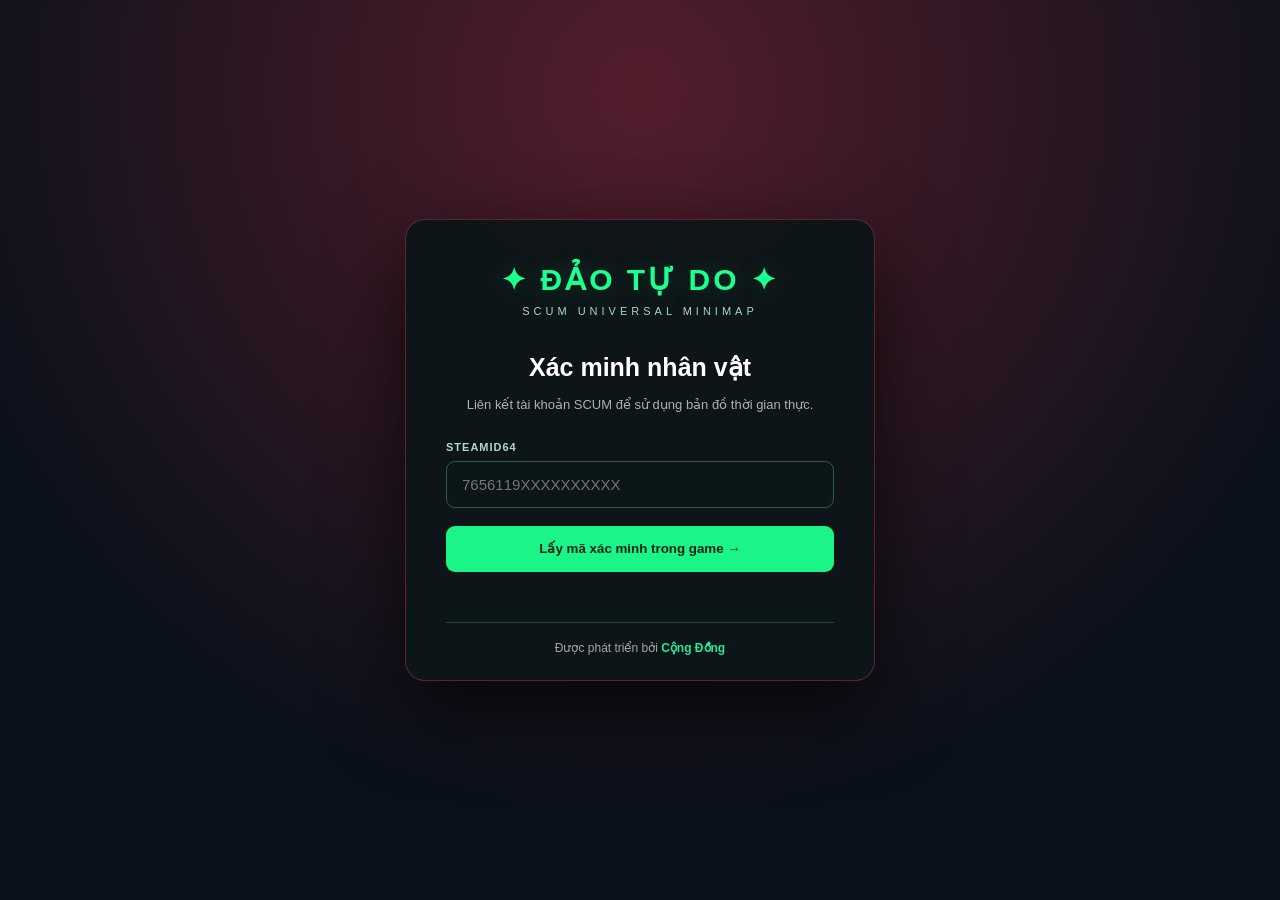
==== commit f401cda1: "Update developer credit in index.html" ====
--- a/src/index.html
+++ b/src/index.html
@@ -13,7 +13,7 @@
   <link rel="stylesheet" href="dao-auth.css">
   <link rel="stylesheet" href="dao-v2.css">
   <link rel="stylesheet" href="td-dashboard.css">
-<link rel="stylesheet" href="v3.css">
+<link rel="stylesheet" href="v3.css?v=321">
 </head>
 <body>
   <div id="daoAuth" class="dao-auth">
@@ -35,7 +35,7 @@
         <button type="button" id="daoBackBtn" class="dao-secondary">Quay lại</button>
       </form>
       <p id="daoAuthMessage" class="dao-message" role="status" aria-live="polite"></p>
-      <div class="dao-credit">Được phát triển bởi <strong>team Anh3</strong></div>
+      <div class="dao-credit">Được phát triển bởi <strong>Cộng Đồng</strong></div>
     </div>
   </div>
   <div id="sidebar">
@@ -154,7 +154,7 @@
         <aside class="td-aside"><div class="td-card td-preview-card"><div class="td-preview" id="tdPreview"><div class="td-compass"><span>N</span><span>E</span><span>S</span><span>W</span><b id="tdPreviewArrow">➤</b></div></div><div class="td-preview-label">Xem trước MiniMap · ảnh nền SCUM</div></div><div class="td-card"><h2>⌨ Điều khiển nhanh</h2><div class="td-shortcut"><span>Mở bản đồ lớn</span><button data-td-action="map">Mở</button></div><div class="td-shortcut"><span>Bật MiniMap</span><button id="tdAsideOpen">Bật</button></div><div class="td-shortcut"><span>Khóa / mở khóa chuột</span><button id="tdAsideLock">Khóa</button></div><div class="td-shortcut"><span>Chỉnh phím nóng</span><button id="tdAsideSettings">Cài đặt</button></div></div><div class="td-action-row td-bottom-actions"><button class="td-accent" data-td-action="map">▣ Mở bản đồ lớn</button><button id="tdAsideWaypoint">♧ Waypoint</button></div></aside>
       </div>
       <section class="td-alt-page" id="tdAltPage" hidden><div class="td-card"><h2 id="tdAltHeading">Bản đồ</h2><p id="tdAltDescription"></p><button class="td-accent" data-td-action="map">Mở bản đồ lớn</button><button data-td-page="minimap">Quay lại MiniMap</button></div></section>
-      <footer class="td-footer">ĐẢO TỰ DO · Phát triển bởi team Anh3 <span id="tdFeedback" role="status"></span></footer>
+      <footer class="td-footer">ĐẢO TỰ DO · Phát triển bởi Cộng Đồng <span id="tdFeedback" role="status"></span></footer>
     </main>
     <div class="dao-topbar">
       <div><div class="dao-eyebrow">SCUM • MINIMAP / TACTICAL NAVIGATION</div><h1>Bản đồ & MiniMap</h1><p>Định vị thời gian thực · Waypoint · POI · Điều hướng</p></div>
@@ -433,8 +433,8 @@
   <script src="navigation.js?v=1"></script>
   <script src="app.js?v=5"></script>
   <script src="dao-auth.js?v=1"></script>
-  <script src="td-dashboard.js?v=1"></script>
-<script src="v3.js?v=3"></script>
+  <script src="td-dashboard.js?v=31"></script>
+<script src="v3.js?v=321"></script>
 <script>
 window.addEventListener('DOMContentLoaded', () => {
  document.getElementById('daoOpenSettings')?.addEventListener('click', () => document.getElementById('settingsToggle')?.click());
--- a/src/v3.css
+++ b/src/v3.css
@@ -1,2 +1,19 @@
 /* V3 tactical survival styling, additive to V2 */
 .td-dashboard{background:linear-gradient(110deg,#070b10f2,#0a1118e8),url('td-map-preview.jpg') center/cover!important}.td-brand strong{color:#fff!important;text-shadow:2px 2px #b52a2a}.td-navigation button.active{background:linear-gradient(90deg,#971e28,#42191c)!important;border-left:3px solid #ff5c5c!important}.td-alt-page{max-width:none!important}.v3-content{display:grid;gap:18px;padding-bottom:30px}.v3-hero{position:relative;min-height:205px;padding:32px;border:1px solid #6e5d57;border-radius:16px;background:linear-gradient(90deg,#080b0fee 0%,#0c1518b0 55%,#12191a55),url('td-map-preview.jpg') center/cover;box-shadow:inset 0 0 80px #0008}.v3-eyebrow{color:#f56b68;letter-spacing:3px;font-weight:800;font-size:11px}.v3-hero h1{font-size:clamp(36px,5vw,70px);letter-spacing:-2px;margin:5px 0;text-shadow:0 4px 12px #000}.v3-hero em{color:#e33437;font-style:normal}.v3-hero h3{font-style:italic;font-size:21px;font-weight:400;margin:0}.v3-hero p{color:#c9d1d5}.v3-content button,.v3-poi-panel button{background:#9d252b;color:#fff;border:1px solid #e54c4c;border-radius:8px;padding:9px 15px;cursor:pointer}.v3-content button:hover{background:#d13c41}.v3-stats{display:grid;grid-template-columns:repeat(7,minmax(0,1fr));background:#070b0eea;border:1px solid #586169;border-radius:13px}.v3-stats>div{text-align:center;padding:16px 5px;border-right:1px solid #49535c}.v3-stats>div:last-child{border:0}.v3-stats b{display:block;font-size:25px;color:#f15c61}.v3-stats span{font-size:12px;color:#e4e6e8}.v3-grid{display:grid;grid-template-columns:repeat(3,minmax(0,1fr));gap:15px}.v3-grid article,.v3-content>article{background:linear-gradient(130deg,#151d24ed,#0a1016f5);border:1px solid #49525a;border-radius:13px;padding:20px}.v3-content article h2{font-size:19px;margin:0 0 15px;color:#fff}.v3-content article p{font-size:14px;line-height:1.7;color:#cdd5db}.v3-content article strong{color:#ff6969}.v3-content article small{color:#aab4bb}.v3-tip{background:#3c1214b8;border:1px solid #a73438;border-radius:12px;padding:16px;color:#ffd6d5}.v3-secret{justify-self:end;background:#171a1d!important;border:1px solid #5d6062!important}.v3-mode{justify-self:end;color:#9ac7a6;font-size:12px}.v3-form{display:flex;flex-wrap:wrap;gap:10px}.v3-form input,.v3-form select,.v3-poi-panel input:not([type=checkbox]){padding:11px;border:1px solid #4d5961;border-radius:7px;background:#0c1319;color:#fff;min-width:120px}.v3-wp{display:flex;justify-content:space-between;align-items:center;gap:12px;padding:12px;border-bottom:1px solid #37424a}.v3-wp button{margin-left:5px}.v3-setting{display:block;padding:10px}.v3-poi-panel{display:none;position:absolute;z-index:550;top:70px;right:14px;width:280px;max-height:calc(100% - 110px);overflow:auto;background:#0a111bea;border:1px solid #636d74;border-radius:12px;padding:14px;box-shadow:0 12px 32px #0009;color:white}body.td-map-mode .v3-poi-panel{display:block}.v3-poi-panel h3{margin:0 0 10px}.v3-poi-panel small{font-size:10px;color:#ff7272}.v3-poi-panel input:not([type=checkbox]){width:100%;box-sizing:border-box}.v3-category-list{max-height:340px;overflow:auto;margin-top:10px}.v3-category-list label{display:flex;gap:8px;align-items:center;font-size:12px;padding:5px 0;cursor:pointer}.v3-category-list label span{border-left:3px solid var(--poi-color);padding-left:7px}.v3-caution{color:#ffd17b;font-size:11px;line-height:1.5}#v3Modal{background:#0c131a;color:white;border:1px solid #aa4448;border-radius:16px;box-shadow:0 20px 80px #000b;width:min(370px,90vw);padding:26px}#v3Modal::backdrop{background:#000b;backdrop-filter:blur(5px)}#v3Modal h2{color:#ff6666}#v3Modal button{padding:10px 16px;border:1px solid #9a4d4f;border-radius:8px;background:#79282d;color:white;cursor:pointer;margin:6px 5px 0 0}.v3-pass{display:flex;gap:5px}.v3-pass input{flex:1;min-width:0;padding:12px;background:#101a23;border:1px solid #4a5a62;color:white;border-radius:8px}#v3Error{color:#ff6c71;min-height:18px}.v3-dense .v3-grid{gap:8px}.v3-dense .v3-grid article{padding:12px}@media(max-width:1100px){.v3-grid{grid-template-columns:repeat(2,1fr)}.v3-stats{grid-template-columns:repeat(4,1fr)}}@media(max-width:700px){.v3-grid{grid-template-columns:1fr}.v3-stats{grid-template-columns:repeat(2,1fr)}.v3-poi-panel{width:220px}.v3-hero{padding:18px}}
+
+/* V3.1: isolate tab content and keep the map preview in MiniMap only */
+#tdMinimapPage[hidden],#tdAltPage[hidden],[data-td-panel][hidden]{display:none!important}
+#sidebar{position:relative;isolation:isolate;background:#0c121c!important}
+#sidebar::before{content:"";position:absolute;z-index:-1;inset:35% 0 0;background:linear-gradient(to bottom,#0d1521 0%,#0d1521b0 20%,#090e16a0 48%,#090e16dd 100%),url('v3-sidebar-ai.webp') center bottom/cover no-repeat;pointer-events:none}
+#sidebar .td-navigation,#sidebar .td-brand,#sidebar .td-legacy-toggle{position:relative;z-index:1}
+#sidebar .td-navigation button{text-shadow:0 1px 4px #000}
+
+/* V3.2.1: SCUM military POI icons and red/black clusters */
+.v321-poi-wrap,.v321-cluster-wrap{background:none!important;border:0!important}
+.v321-poi{width:30px;height:30px;box-sizing:border-box;display:flex;align-items:center;justify-content:center;color:var(--poi-accent);background:linear-gradient(145deg,#1c2630,#090d13);border:1.5px solid var(--poi-accent);border-radius:7px;box-shadow:0 2px 9px #000c,0 0 0 2px #05080ab8;position:relative;transform:rotate(-3deg)}
+.v321-poi::after{content:"";position:absolute;bottom:-6px;left:10px;width:8px;height:8px;background:#0a0f15;border-right:1.5px solid var(--poi-accent);border-bottom:1.5px solid var(--poi-accent);transform:rotate(45deg)}
+.v321-poi svg{width:20px;height:20px;display:block;position:relative;z-index:1;filter:drop-shadow(0 1px 2px #000)}
+.v321-cluster{width:40px;height:40px;display:flex;align-items:center;justify-content:center;gap:2px;border-radius:9px;transform:rotate(-4deg);background:linear-gradient(135deg,#5b1720,#150b10);border:2px solid #e0525e;box-shadow:0 3px 10px #000b,0 0 0 2px #0b1014;color:#fff;font:700 13px/1 system-ui,sans-serif}
+.v321-cluster-cross{font-size:12px;color:#fda4af}
+.v321-cluster strong{font-variant-numeric:tabular-nums}
+.v321-poi:hover{filter:brightness(1.25);transform:scale(1.1);z-index:10}
